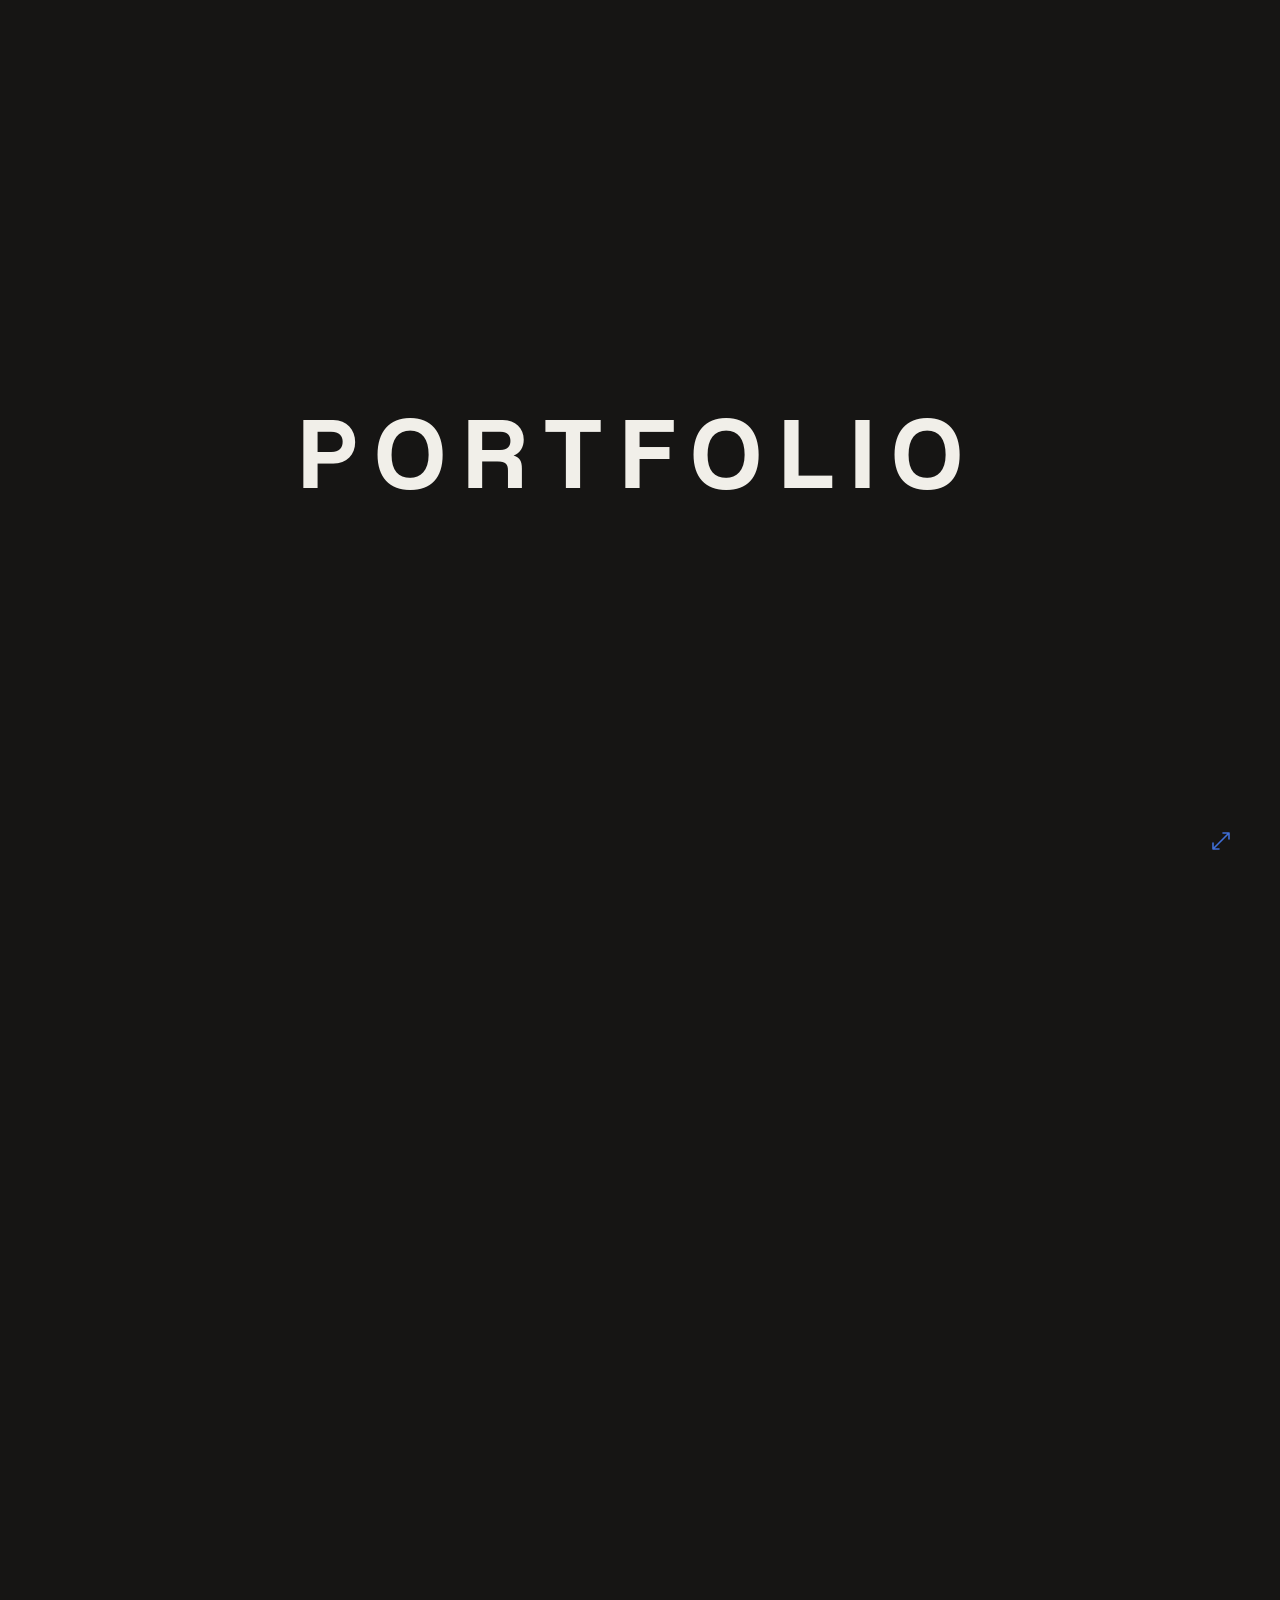
==== video/index.html @ 189ef64c "atualizações" ====
<!DOCTYPE html>
<html lang="en">
<head>
    <meta charset="UTF-8">
    <meta name="viewport" content="width=device-width, initial-scale=1.0">
    <title>Joana Marques</title>
    <meta name="robots" content="noindex, nofollow">
    <meta name="description" content="Portfolio of Joana Marques, featuring digital design, interactive experiences, visual identity and communication projects.">
    <meta property="og:title" content="Joana Marques">
    <meta property="og:description" content="Portfolio of Joana Marques, featuring digital design, interactive experiences, visual identity and communication projects.">
    <meta property="og:type" content="website">
    <meta property="og:url" content="https://joanamarquess.github.io/Portfolio/video/">
    <meta property="og:image" content="https://joanamarquess.github.io/Portfolio/icon/favicon-white.png?v=8">
    <meta property="og:image:type" content="image/png">
    <meta property="og:image:width" content="483">
    <meta property="og:image:height" content="483">
    <meta name="twitter:card" content="summary">
    <meta name="twitter:title" content="Joana Marques">
    <meta name="twitter:description" content="Portfolio of Joana Marques, featuring digital design, interactive experiences, visual identity and communication projects.">
    <meta name="twitter:image" content="https://joanamarquess.github.io/Portfolio/icon/favicon-white.png?v=8">
    <link rel="icon" type="image/png" href="../icon/favicon-white.png?v=8">
    <link rel="shortcut icon" type="image/png" href="../icon/favicon-white.png?v=8">
    <link rel="apple-touch-icon" href="../icon/safari-icon-white.png?v=8">
    <link rel="preconnect" href="https://fonts.googleapis.com">
    <link rel="preconnect" href="https://fonts.gstatic.com" crossorigin>
    <link href="https://fonts.googleapis.com/css2?family=Work+Sans:wght@300;400;500&family=Montserrat:wght@400;500;600&family=Poppins:wght@400;500;600;700&display=swap" rel="stylesheet">
    <link rel="preload" as="image" href="../p3/mac.png">
    <link rel="preload" as="image" href="../p3/p3.png">
    <link rel="stylesheet" href="../index.css?v=61">
</head>
<body>
    <header class="site-header">
        <div class="site-bar">
            <span class="site-brand">Portfolio</span>
            <div class="site-actions">
                <nav class="site-nav" aria-label="Primary" data-i18n-attr="aria-label:nav.aria">
                    <a href="#work" data-i18n="nav.work">Work</a>
                    <a href="#about" data-i18n="nav.about">About me</a>
                    <a href="#contact" data-i18n="nav.contact">Contact</a>
                </nav>
            </div>
            <div class="lang-switch" role="group" aria-label="Language" data-i18n-attr="aria-label:lang.label">
                <button class="lang-switch__button is-active" type="button" data-lang="en" aria-pressed="true">EN</button>
                <span class="lang-switch__divider" aria-hidden="true">|</span>
                <button class="lang-switch__button" type="button" data-lang="pt" aria-pressed="false">PT</button>
            </div>
        </div>
    </header>
    <div class="intro-overlay" aria-hidden="true">
        <div class="intro-overlay__stage">
            <span class="intro-counter" aria-hidden="true">
                <span class="intro-counter__value">0</span>
                <span class="intro-counter__suffix">%</span>
            </span>
            <span class="intro-word" aria-hidden="true">Portfolio</span>
            <span class="intro-line intro-line--left" aria-hidden="true"></span>
            <span class="intro-line intro-line--right" aria-hidden="true"></span>
            <span class="intro-line intro-line--merge" aria-hidden="true"></span>
        </div>
    </div>
    <main class="page">
        <section class="hero">
            <h1 class="hero__name" aria-label="Joana Marques">
                <span class="hero__name-line hero__name-line--chunky">Joana</span>
                <span class="hero__name-line hero__name-line--montana">Marques</span>
            </h1>
        </section>

        <section class="panel panel--border" id="work">
            <div class="panel__content">
                <div class="work-layout">
                    <div class="work-header">
                        <div class="work-body">
                            <span class="work-divider" aria-hidden="true"></span>
                            <h2 class="work-title"><span class="work-text" data-i18n="work.title">Work</span></h2>
                            <p class="work-intro" data-i18n="work.intro">Projects developed across different areas of design, from digital experiences and interactive interfaces to visual identity and communication. Each work represents an exploration between concept, aesthetics and experience.</p>
                        </div>
                    </div>
                    <div class="work-items">
                        <figure class="work-item" data-project="visual-identity">
                            <div class="work-item__layout">
                                <div class="work-item__header">
                                    <div class="work-item__intro">
                                        <h3 class="work-item__title">Modular <span class="work-item__title-line">identity</span></h3>
                                        <p class="work-item__meta" data-i18n="work.meta.visualidentity">Visual identity · 2024</p>
                                    </div>
                                    <button class="work-item__toggle" type="button" aria-expanded="false" aria-controls="work-visual-identity" aria-label="Toggle project details" data-i18n-attr="aria-label:work.toggle">
                                        <svg viewBox="0 0 48 48" aria-hidden="true">
                                            <path d="M12 36L36 12M36 12H14M36 12V34" />
                                        </svg>
                                    </button>
                                </div>
                            </div>
                            <div class="work-item__expanded" id="work-visual-identity" aria-hidden="true">
                                <div class="work-item__full">
                                    <p class="work-item__tools">Illustrator</p>
                                    <p class="work-item__description" data-i18n="work.desc.visualidentity">This project develops a personal visual identity based on a modular system. Through the repetition and reorganization of graphic units, the identity is built as a flexible and adaptable structure. The system allows consistent variations while maintaining formal and conceptual coherence.</p>
                                    <div class="work-item__section">
                                        <img class="work-item__media work-item__media--single" src="../visual identity/visual_identity.png" alt="Visual identity final image" loading="lazy" data-i18n-attr="alt:alt.visualidentity">
                                    </div>
                                </div>
                            </div>
                        </figure>
                        <figure class="work-item" data-project="video-project-1">
                            <div class="work-item__layout">
                                <div class="work-item__header">
                                    <div class="work-item__intro">
                                        <h3 class="work-item__title">Music Video</h3>
                                        <p class="work-item__meta" data-i18n="work.meta.video1">Video editing · 2025</p>
                                    </div>
                                    <button class="work-item__toggle" type="button" aria-expanded="false" aria-controls="work-video-project-1" aria-label="Toggle project details" data-i18n-attr="aria-label:work.toggle">
                                        <svg viewBox="0 0 48 48" aria-hidden="true">
                                            <path d="M12 36L36 12M36 12H14M36 12V34" />
                                        </svg>
                                    </button>
                                </div>
                            </div>
                            <div class="work-item__expanded" id="work-video-project-1" aria-hidden="true">
                                <div class="work-item__full">
                                    <p class="work-item__tools" data-i18n="work.tools.video1">Video editing</p>
                                    <p class="work-item__description" data-i18n="work.desc.video1">Videoclip created from a list of given songs. The objective was to develop a visual rhythm and narrative interpretation through editing, building a music video from the selected audio material.</p>
                                    <div class="work-item__full-grid work-item__full-grid--spaced-top">
                                        <video class="work-item__media work-item__media--single work-item__media--featured-video" controls preload="metadata" playsinline data-pause-when-hidden aria-label="Music Video" data-i18n-attr="aria-label:alt.video1.video">
                                            <source src="../video-projects/video-project-1/Ex3_PA.mp4" type="video/mp4">
                                            Your browser does not support the video tag.
                                        </video>
                                    </div>
                                </div>
                            </div>
                        </figure>
                        <figure class="work-item" data-project="video-project-2">
                            <div class="work-item__layout">
                                <div class="work-item__header">
                                    <div class="work-item__intro">
                                        <h3 class="work-item__title">animated poem</h3>
                                        <p class="work-item__meta" data-i18n="work.meta.video2">Animation · 2025</p>
                                    </div>
                                    <button class="work-item__toggle" type="button" aria-expanded="false" aria-controls="work-video-project-2" aria-label="Toggle project details" data-i18n-attr="aria-label:work.toggle">
                                        <svg viewBox="0 0 48 48" aria-hidden="true">
                                            <path d="M12 36L36 12M36 12H14M36 12V34" />
                                        </svg>
                                    </button>
                                </div>
                            </div>
                            <div class="work-item__expanded" id="work-video-project-2" aria-hidden="true">
                                <div class="work-item__full">
                                    <p class="work-item__tools" data-i18n="work.tools.video2">After Effects · Animation · Video editing</p>
                                    <p class="work-item__description" data-i18n="work.desc.video2">Animation created from a poem chosen from a given list. The project allowed full creative freedom, exploring the relationship between text, image, rhythm and movement through a black-and-white visual language.</p>
                                    <div class="work-item__section">
                                        <video class="work-item__media work-item__media--single work-item__media--featured-video" controls preload="metadata" playsinline data-pause-when-hidden aria-label="animated poem video" data-i18n-attr="aria-label:alt.video2.video">
                                            <source src="../video-projects/video-project-2/Meta3_JoanaMarques.mp4" type="video/mp4">
                                            Your browser does not support the video tag.
                                        </video>
                                    </div>
                                    <div class="work-item__brand-stack">
                                        <section class="work-item__section" aria-labelledby="animated-poem-palette">
                                            <h4 class="work-item__subhead" id="animated-poem-palette" data-i18n="work.tmd.palette">Color palette</h4>
                                            <div class="work-item__palette-grid work-item__palette-grid--compact" aria-label="animated poem color palette" data-i18n-attr="aria-label:alt.video2.palette">
                                                <span class="work-item__palette-square work-item__palette-square--p3-white" title="#FFFFFF" aria-hidden="true"></span>
                                                <span class="work-item__palette-square work-item__palette-square--p3-black" title="#000000" aria-hidden="true"></span>
                                            </div>
                                        </section>
                                        <section class="work-item__section" aria-labelledby="animated-poem-typography">
                                            <h4 class="work-item__subhead" id="animated-poem-typography" data-i18n="work.tmd.type">Typography</h4>
                                            <div class="work-item__type-specimen work-item__type-specimen--animated-poem">
                                                <span class="work-item__type-alphabet">ABCDEFGHIJKLMNOPQRSTUVWXYZ</span>
                                                <span class="work-item__type-alphabet work-item__type-alphabet--lower">abcdefghijklmnopqrstuvwxyz</span>
                                            </div>
                                        </section>
                                    </div>
                                </div>
                            </div>
                        </figure>
                        <figure class="work-item" data-project="rolling-loud">
                            <div class="work-item__layout">
                                <div class="work-item__header">
                                    <div class="work-item__intro">
                                        <h3 class="work-item__title">rolling loud</h3>
                                        <p class="work-item__meta" data-i18n="work.meta.rollingloud">Visual identity · 2025</p>
                                    </div>
                                    <button class="work-item__toggle" type="button" aria-expanded="false" aria-controls="work-rolling-loud" aria-label="Toggle project details" data-i18n-attr="aria-label:work.toggle">
                                        <svg viewBox="0 0 48 48" aria-hidden="true">
                                            <path d="M12 36L36 12M36 12H14M36 12V34" />
                                        </svg>
                                    </button>
                                </div>
                            </div>
                            <div class="work-item__expanded" id="work-rolling-loud" aria-hidden="true">
                                <div class="work-item__full">
                                    <p class="work-item__tools">Visual identity</p>
                                    <p class="work-item__description" data-i18n="work.desc.rollingloud">This project reimagines the visual identity of Rolling Loud, starting from an existing event and developing a new graphic direction for it. The work explores how an established music event can gain a renewed visual language while keeping its energy, scale and cultural presence.</p>
                                    <div class="work-item__section">
                                        <img class="work-item__media work-item__media--single work-item__media--poster" src="../RL-02.png" alt="Rolling Loud visual identity poster" loading="lazy" data-i18n-attr="alt:alt.rollingloud.poster">
                                    </div>
                                </div>
                            </div>
                        </figure>
                        <figure class="work-item" data-project="p3">
                            <div class="work-item__layout">
                                <div class="work-item__header">
                                    <div class="work-item__intro">
                                        <h3 class="work-item__title">Lamb to <span class="work-item__title-line">the Slaughter</span></h3>
                                        <p class="work-item__meta" data-i18n="work.meta.p3">Digital storytelling · 2025</p>
                                    </div>
                                    <button class="work-item__toggle" type="button" aria-expanded="false" aria-controls="work-p3" aria-label="Toggle project details" data-i18n-attr="aria-label:work.toggle">
                                        <svg viewBox="0 0 48 48" aria-hidden="true">
                                            <path d="M12 36L36 12M36 12H14M36 12V34" />
                                        </svg>
                                    </button>
                                </div>
                            </div>
                            <div class="work-item__expanded" id="work-p3" aria-hidden="true">
                                <div class="work-item__full">
                                    <p class="work-item__tools">HTML · CSS · JS · Procreate</p>
                                    <p class="work-item__description" data-i18n="work.desc.p3">Lamb to the Slaughter is an interactive web experience based on the short story by Roald Dahl. The project reinterprets the narrative through scroll-based interaction, visual storytelling and animated moments that guide the user through key scenes of the story. Using a minimal black-and-white visual language, the experience creates contrast between the ordinary domestic setting and the violence hidden within the plot. The interaction invites the user to progress through the story gradually, turning reading into a more immersive and cinematic experience.</p>
                                    <p class="work-item__collaboration" data-i18n="work.collab.p3">Collaboration with: Gonçalo Carvalho & Maria Inês Rualde</p>
                                    <div class="work-item__brand-stack">
                                        <section class="work-item__section" aria-labelledby="lamb-palette">
                                            <h4 class="work-item__subhead" id="lamb-palette" data-i18n="work.tmd.palette">Color palette</h4>
                                            <div class="work-item__palette-grid" aria-label="Lamb to the Slaughter color palette" data-i18n-attr="aria-label:alt.p3.palette">
                                                <span class="work-item__palette-square work-item__palette-square--p3-red" title="#C5162E" aria-hidden="true"></span>
                                                <span class="work-item__palette-square work-item__palette-square--p3-white" title="#FFFFFF" aria-hidden="true"></span>
                                                <span class="work-item__palette-square work-item__palette-square--p3-black" title="#000000" aria-hidden="true"></span>
                                            </div>
                                        </section>
                                        <section class="work-item__section" aria-labelledby="lamb-typography">
                                            <h4 class="work-item__subhead" id="lamb-typography" data-i18n="work.tmd.type">Typography</h4>
                                            <div class="work-item__type-specimen work-item__type-specimen--p3">
                                                <span class="work-item__type-alphabet work-item__type-alphabet--p3-title">ABCDEFGHIJKLMNOPQRSTUVWXYZ</span>
                                                <span class="work-item__type-alphabet work-item__type-alphabet--p3-body">abcdefghijklmnopqrstuvwxyz</span>
                                            </div>
                                        </section>
                                    </div>
                                    <div class="work-item__section work-item__mac-showcase">
                                        <h4 class="work-item__subhead work-item__mac-title" data-i18n="work.project.sample">project sample</h4>
                                        <div class="work-item__mac-preview" aria-label="Lamb to the Slaughter interactive website preview" data-i18n-attr="aria-label:alt.p3.preview">
                                            <div class="work-item__mac-screen" tabindex="0" aria-label="Scrollable project screen" data-i18n-attr="aria-label:alt.p3.scroll">
                                                <img class="work-item__mac-content" src="../p3/p3.png" alt="Lamb to the Slaughter website screen" loading="eager" decoding="async" fetchpriority="high" data-i18n-attr="alt:alt.p3.screen">
                                            </div>
                                            <img class="work-item__mac-frame" src="../p3/mac.png" alt="Mac mockup" loading="eager" decoding="async" fetchpriority="high" data-i18n-attr="alt:alt.p3.mac">
                                        </div>
                                        <a class="work-item__project-link" href="../p3/ObjetoMultimedia/index.html" target="_blank" rel="noopener" data-i18n="work.project.open">open full project</a>
                                    </div>
                                </div>
                            </div>
                        </figure>
                        <figure class="work-item" data-project="blender">
                            <div class="work-item__layout">
                                <div class="work-item__header">
                                    <div class="work-item__intro">
                                        <h3 class="work-item__title">the office</h3>
                                        <p class="work-item__meta" data-i18n="work.meta.blender">3D animation · 2025</p>
                                    </div>
                                    <button class="work-item__toggle" type="button" aria-expanded="false" aria-controls="work-blender" aria-label="Toggle project details" data-i18n-attr="aria-label:work.toggle">
                                        <svg viewBox="0 0 48 48" aria-hidden="true">
                                            <path d="M12 36L36 12M36 12H14M36 12V34" />
                                        </svg>
                                    </button>
                                </div>
                            </div>
                            <div class="work-item__expanded" id="work-blender" aria-hidden="true">
                                <div class="work-item__full">
                                    <p class="work-item__tools">Blender</p>
                                    <p class="work-item__description" data-i18n="work.desc.blender">This 3D animation builds a visual narrative through the transformation of an everyday space. Developed around a pre-existing animation, which was reinterpreted and adapted by replacing the original element with a basketball, the project explores how common objects can gain movement and autonomy, altering the perception of the environment. Through physics simulation, the piece investigates instability, rhythm and the unexpected behavior of familiar objects.</p>
                                    <div class="work-item__full-grid">
                                        <video class="work-item__media" autoplay loop muted preload="metadata" playsinline data-scroll-video aria-label="the office video" data-i18n-attr="aria-label:alt.blender.video">
                                            <source src="../blender/Projeto2_CG.mp4" type="video/mp4">
                                            Your browser does not support the video tag.
                                        </video>
                                    </div>
                                </div>
                            </div>
                        </figure>
                        <figure class="work-item" data-project="safepoint">
                            <div class="work-item__layout">
                                <div class="work-item__header">
                                    <div class="work-item__intro">
                                        <h3 class="work-item__title">safepoint</h3>
                                        <p class="work-item__meta" data-i18n="work.meta.safepoint">mobile app design · 2026</p>
                                    </div>
                                    <button class="work-item__toggle" type="button" aria-expanded="false" aria-controls="work-safepoint" aria-label="Toggle project details" data-i18n-attr="aria-label:work.toggle">
                                        <svg viewBox="0 0 48 48" aria-hidden="true">
                                            <path d="M12 36L36 12M36 12H14M36 12V34" />
                                        </svg>
                                    </button>
                                </div>
                            </div>
                            <div class="work-item__expanded" id="work-safepoint" aria-hidden="true">
                                <div class="work-item__full">
                                    <p class="work-item__tools">Figma</p>
                                    <p class="work-item__description" data-i18n="work.desc.safepoint">SafePoint is a mobile app prototype designed in Figma for emergency contexts in situations of war. The interface brings together missing person reports, safe and danger zones, shelter information and route guidance, using a direct visual system built for fast decisions under pressure.</p>
                                    <div class="safepoint-showcase" aria-label="SafePoint app screens" data-i18n-attr="aria-label:alt.safepoint.screens">
                                        <article class="safepoint-card safepoint-card--hero">
                                            <div class="safepoint-card__copy">
                                                <p class="safepoint-card__eyebrow" data-i18n="safepoint.card.hero.eyebrow">Figma prototype</p>
                                                <h4 data-i18n="safepoint.card.hero.title">Emergency support app</h4>
                                                <p data-i18n="safepoint.card.hero.text">Core flows for reporting missing people, checking nearby resources and moving through safer routes.</p>
                                            </div>
                                            <div class="safepoint-card__phones safepoint-card__phones--hero">
                                                <img class="safepoint-card__mockup" src="../safepoint/i.png?v=2" alt="SafePoint app mockup" loading="eager" fetchpriority="high" data-i18n-attr="alt:alt.safepoint.mockup">
                                            </div>
                                        </article>
                                        <article class="safepoint-card safepoint-card--wide">
                                            <div class="safepoint-card__copy">
                                                <p class="safepoint-card__eyebrow" data-i18n="safepoint.card.figma.eyebrow">Prototype map</p>
                                                <h4 data-i18n="safepoint.card.figma.title">Designed and connected in Figma</h4>
                                                <p data-i18n="safepoint.card.figma.text">The project explores navigation between emergency flows, with map states, forms and alert pages linked as an interactive prototype.</p>
                                            </div>
                                            <img class="safepoint-card__figma" src="../safepoint/figma-prototype.png?v=2" alt="SafePoint Figma prototype overview" loading="lazy" data-i18n-attr="alt:alt.safepoint.figma">
                                        </article>
                                        <article class="safepoint-card safepoint-card--map">
                                            <div class="safepoint-map-detail">
                                                <div class="safepoint-card__copy">
                                                    <p class="safepoint-card__eyebrow" data-i18n="safepoint.card.map.eyebrow">Interactive map</p>
                                                    <h4 data-i18n="safepoint.card.map.title">Search safe resources</h4>
                                                    <p data-i18n="safepoint.card.map.text">A draggable map lets users explore shelter points, hospitals and risk zones, making nearby support easier to identify under pressure.</p>
                                                </div>
                                                <video class="safepoint-card__map-video" loop muted playsinline preload="none" data-scroll-video aria-label="SafePoint draggable map interaction" data-i18n-attr="aria-label:alt.safepoint.mapvideo">
                                                    <source src="../safepoint/mapa.mp4" type="video/mp4">
                                                    Your browser does not support the video tag.
                                                </video>
                                            </div>
                                        </article>
                                        <article class="safepoint-card">
                                            <div class="safepoint-card__copy">
                                                <p class="safepoint-card__eyebrow" data-i18n="safepoint.card.account.eyebrow">Account flow</p>
                                                <h4 data-i18n="safepoint.card.account.title">Create account</h4>
                                                <p data-i18n="safepoint.card.account.text">Simple onboarding keeps the entry point clear before the user reaches the safety tools.</p>
                                            </div>
                                            <div class="safepoint-card__phones">
                                                <img src="../safepoint/account.png?v=2" alt="SafePoint create account screen" loading="lazy" data-i18n-attr="alt:alt.safepoint.account">
                                            </div>
                                        </article>
                                        <article class="safepoint-card">
                                            <div class="safepoint-card__copy">
                                                <p class="safepoint-card__eyebrow" data-i18n="safepoint.card.report.eyebrow">Report flow</p>
                                                <h4 data-i18n="safepoint.card.report.title">Missing person report</h4>
                                                <p data-i18n="safepoint.card.report.text">Structured fields collect essential information quickly, while keeping the action visible.</p>
                                            </div>
                                            <div class="safepoint-card__phones">
                                                <img src="../safepoint/report.png?v=2" alt="SafePoint report missing person screen" loading="lazy" data-i18n-attr="alt:alt.safepoint.report">
                                            </div>
                                        </article>
                                        <article class="safepoint-card">
                                            <div class="safepoint-card__copy">
                                                <p class="safepoint-card__eyebrow" data-i18n="safepoint.card.tips.eyebrow">Emergency content</p>
                                                <h4 data-i18n="safepoint.card.tips.title">Practical guidance</h4>
                                                <p data-i18n="safepoint.card.tips.text">Tip lists make urgent information scannable, with large touch targets and high contrast.</p>
                                            </div>
                                            <div class="safepoint-card__phones">
                                                <img src="../safepoint/tips.png?v=2" alt="SafePoint emergency tips screen" loading="lazy" data-i18n-attr="alt:alt.safepoint.tips">
                                            </div>
                                        </article>
                                        <article class="safepoint-card">
                                            <div class="safepoint-card__copy">
                                                <p class="safepoint-card__eyebrow" data-i18n="safepoint.card.shelter.eyebrow">Resource detail</p>
                                                <h4 data-i18n="safepoint.card.shelter.title">Shelter information</h4>
                                                <p data-i18n="safepoint.card.shelter.text">Location, needs and directions are grouped with a map preview for immediate orientation.</p>
                                            </div>
                                            <div class="safepoint-card__phones">
                                                <img src="../safepoint/shelter.png?v=2" alt="SafePoint shelter information screen" loading="lazy" data-i18n-attr="alt:alt.safepoint.shelter">
                                            </div>
                                        </article>
                                    </div>
                                    <a class="work-item__project-link" href="https://www.figma.com/design/nQC7psbTmBVMzCeNgBQ37I/DMI?node-id=0-1&amp;p=f&amp;t=B4etxeBVkq7vsQUS-0" target="_blank" rel="noopener" data-i18n="work.project.open">open full project</a>
                                    <div class="work-item__brand-stack">
                                        <section class="work-item__section" aria-labelledby="safepoint-app-palette">
                                            <h4 class="work-item__subhead" id="safepoint-app-palette" data-i18n="safepoint.palette.app">App colors</h4>
                                            <div class="work-item__palette-grid work-item__palette-grid--safe-app" aria-label="safepoint app color palette" data-i18n-attr="aria-label:alt.safepoint.palette.app">
                                                <span class="work-item__palette-square work-item__palette-square--safe-cream" title="#F7F0DE" aria-hidden="true"></span>
                                                <span class="work-item__palette-square work-item__palette-square--safe-olive" title="#6B7229" aria-hidden="true"></span>
                                            </div>
                                        </section>
                                        <section class="work-item__section" aria-labelledby="safepoint-map-palette">
                                            <h4 class="work-item__subhead" id="safepoint-map-palette" data-i18n="safepoint.palette.map">Icon and map colors</h4>
                                            <div class="work-item__palette-grid work-item__palette-grid--safe-map" aria-label="safepoint icon and map color palette" data-i18n-attr="aria-label:alt.safepoint.palette.map">
                                                <span class="work-item__palette-square work-item__palette-square--safe-blue" title="#234CEA" aria-hidden="true"></span>
                                                <span class="work-item__palette-square work-item__palette-square--safe-icon-pink" title="#FA128A" aria-hidden="true"></span>
                                                <span class="work-item__palette-square work-item__palette-square--safe-yellow" title="#FFF133" aria-hidden="true"></span>
                                            </div>
                                        </section>
                                        <section class="work-item__section" aria-labelledby="safepoint-typography">
                                            <h4 class="work-item__subhead" id="safepoint-typography" data-i18n="work.tmd.type">Typography</h4>
                                            <div class="work-item__type-specimen work-item__type-specimen--safepoint">
                                                <span class="work-item__type-alphabet work-item__type-alphabet--safe-title">ABCDEFGHIJKLMNOPQRSTUVWXYZ</span>
                                                <span class="work-item__type-alphabet work-item__type-alphabet--safe-body">abcdefghijklmnopqrstuvwxyz</span>
                                            </div>
                                        </section>
                                    </div>
                                </div>
                            </div>
                        </figure>
                        <figure class="work-item" data-project="beyond-earth-video">
                            <div class="work-item__layout">
                                <div class="work-item__header">
                                    <div class="work-item__intro">
                                        <h3 class="work-item__title">Beyond Earth</h3>
                                        <p class="work-item__meta" data-i18n="work.meta.beyondearth">interactive web experience · 2026</p>
                                    </div>
                                    <button class="work-item__toggle" type="button" aria-expanded="false" aria-controls="work-beyond-earth" aria-label="Toggle project details" data-i18n-attr="aria-label:work.toggle">
                                        <svg viewBox="0 0 48 48" aria-hidden="true">
                                            <path d="M12 36L36 12M36 12H14M36 12V34" />
                                        </svg>
                                    </button>
                                </div>
                            </div>
                            <div class="work-item__expanded" id="work-beyond-earth" aria-hidden="true">
                                <div class="work-item__full">
                                    <p class="work-item__tools">HTML · CSS · JS</p>
                                    <p class="work-item__description" data-i18n="work.desc.beyondearth">As the user approaches each planet, they can explore it more closely and analyse its conditions. However, as new worlds are discovered, it becomes clear that none of them offers truly ideal or accessible conditions to replace Earth.</p>
                                    <div class="beyond-earth-videos" aria-label="Beyond Earth experience videos" data-i18n-attr="aria-label:alt.beyondearth.videos">
                                        <article class="beyond-earth-video">
                                            <video class="beyond-earth-video__media" loop muted playsinline preload="none" data-scroll-video aria-label="Beyond Earth title sequence" data-i18n-attr="aria-label:alt.beyondearth.video.title">
                                                <source src="../beyond earth/videos/titulo.mp4" type="video/mp4">
                                                Your browser does not support the video tag.
                                            </video>
                                            <p class="beyond-earth-video__caption" data-i18n="beyondearth.video.title">Introduction to the narrative of Beyond Earth: humanity searches for a new habitable planet after destroying its own home.</p>
                                        </article>
                                        <article class="beyond-earth-video">
                                            <video class="beyond-earth-video__media" loop muted playsinline preload="none" data-scroll-video aria-label="Beyond Earth gravity planet" data-i18n-attr="aria-label:alt.beyondearth.video.gravity">
                                                <source src="../beyond earth/videos/gravidade.mp4" type="video/mp4">
                                                Your browser does not support the video tag.
                                            </video>
                                            <p class="beyond-earth-video__caption" data-i18n="beyondearth.video.gravity">Low-gravity scenario where the user must react to the movement of rocks and adapt to the planet's conditions.</p>
                                        </article>
                                        <article class="beyond-earth-video">
                                            <video class="beyond-earth-video__media" loop muted playsinline preload="none" data-scroll-video aria-label="Beyond Earth ice planet" data-i18n-attr="aria-label:alt.beyondearth.video.ice">
                                                <source src="../beyond earth/videos/gelo.mp4" type="video/mp4">
                                                Your browser does not support the video tag.
                                            </video>
                                            <p class="beyond-earth-video__caption" data-i18n="beyondearth.video.ice">Extreme environment marked by intense cold, falling ice and a hostile atmosphere that demands attention and silence.</p>
                                        </article>
                                        <article class="beyond-earth-video">
                                            <video class="beyond-earth-video__media" loop muted playsinline preload="none" data-scroll-video aria-label="Beyond Earth desert planet" data-i18n-attr="aria-label:alt.beyondearth.video.desert">
                                                <source src="../beyond earth/videos/deserto.mp4" type="video/mp4">
                                                Your browser does not support the video tag.
                                            </video>
                                            <p class="beyond-earth-video__caption" data-i18n="beyondearth.video.desert">A hot and unstable planet, with sandstorms that introduce a more physical and dynamic interaction.</p>
                                        </article>
                                        <article class="beyond-earth-video">
                                            <video class="beyond-earth-video__media" loop muted playsinline preload="none" data-scroll-video aria-label="Beyond Earth planet search" data-i18n-attr="aria-label:alt.beyondearth.video.search">
                                                <source src="../beyond earth/videos/procurar.mp4" type="video/mp4">
                                                Your browser does not support the video tag.
                                            </video>
                                            <p class="beyond-earth-video__caption" data-i18n="beyondearth.video.search">Visual feedback that reinforces the uncertainty of space exploration and encourages the user to keep searching.</p>
                                        </article>
                                        <article class="beyond-earth-video">
                                            <video class="beyond-earth-video__media" loop muted playsinline preload="none" data-scroll-video aria-label="Beyond Earth fuel state" data-i18n-attr="aria-label:alt.beyondearth.video.fuel">
                                                <source src="../beyond earth/videos/combustivel.mp4" type="video/mp4">
                                                Your browser does not support the video tag.
                                            </video>
                                            <p class="beyond-earth-video__caption" data-i18n="beyondearth.video.fuel">Fuel depleted
A failure state that makes resource limitations visible and adds tension to the exploration experience.</p>
                                        </article>
                                    </div>
                                    <a class="work-item__project-link" href="../beyond earth/index.html" target="_blank" rel="noopener" data-i18n="work.project.open">open full project</a>
                                    <div class="work-item__brand-stack work-item__brand-stack--beyond-earth">
                                        <section class="work-item__section" aria-labelledby="beyond-earth-typography">
                                            <h4 class="work-item__subhead" id="beyond-earth-typography" data-i18n="work.tmd.type">Typography</h4>
                                            <div class="work-item__type-specimen work-item__type-specimen--beyond-earth">
                                                <span class="work-item__type-alphabet work-item__type-alphabet--beyond-earth-title">ABCDEFGHIJKLMNOPQRSTUVWXYZ</span>
                                                <span class="work-item__type-alphabet work-item__type-alphabet--beyond-earth-body">abcdefghijklmnopqrstuvwxyz</span>
                                            </div>
                                        </section>
                                    </div>
                                </div>
                            </div>
                        </figure>
                    </div>
                </div>
            </div>
        </section>

        <section class="panel panel--soft tools-panel" id="tools">
            <div class="panel__content tools-layout">
                <div class="tools-header">
                    <p class="tools-intro" data-i18n="tools.intro">a small dock with the tools I return to most.</p>
                </div>
                <div class="tool-dock" aria-label="Apps I use dock" data-i18n-attr="aria-label:tools.aria">
                    <div class="tool-dock__frame">
                        <ul class="tool-dock__list" role="list">
                            <li class="tool-dock__item" data-app="Illustrator">
                                <span class="tool-dock__badge">
                                    <img class="tool-dock__icon" src="../barra/Adobe_Illustrator_CC_icon.svg.png" alt="Illustrator" loading="lazy">
                                </span>
                            </li>
                            <li class="tool-dock__item" data-app="Photoshop">
                                <span class="tool-dock__badge">
                                    <img class="tool-dock__icon" src="../barra/Adobe_Photoshop_CC_2026_icon.svg.png" alt="Photoshop" loading="lazy">
                                </span>
                            </li>
                            <li class="tool-dock__item" data-app="InDesign">
                                <span class="tool-dock__badge">
                                    <img class="tool-dock__icon" src="../barra/Adobe_Indesign_CC_2026_icon.svg.png" alt="InDesign" loading="lazy">
                                </span>
                            </li>
                            <li class="tool-dock__item" data-app="PhpStorm">
                                <span class="tool-dock__badge">
                                    <img class="tool-dock__icon tool-dock__icon--phpstorm" src="../barra/intellij_phpstorm_macos_bigsur_icon_190057.png.webp" alt="PhpStorm" loading="lazy">
                                </span>
                            </li>
                            <li class="tool-dock__item" data-app="Processing">
                                <span class="tool-dock__badge">
                                    <img class="tool-dock__icon tool-dock__icon--processing" src="../barra/processing.png" alt="Processing" loading="lazy">
                                </span>
                            </li>
                            <li class="tool-dock__item" data-app="VS Code">
                                <span class="tool-dock__badge">
                                    <img class="tool-dock__icon tool-dock__icon--large" src="../barra/app-icon.png" alt="VS Code" loading="lazy">
                                </span>
                            </li>
                            <li class="tool-dock__item" data-app="Figma">
                                <span class="tool-dock__badge">
                                    <img class="tool-dock__icon tool-dock__icon--cover" src="../barra/6fe8c744-e5e1-40f1-a462-9d1793090d6e-cover.png" alt="Figma" loading="lazy">
                                </span>
                            </li>
                        </ul>
                    </div>
                </div>
            </div>
        </section>

        <section class="panel panel--soft identity-panel" id="about">
            <div class="panel__content identity-layout">
                <div class="identity-photo-frame">
                    <img class="identity-photo" src="../foto.jpg" alt="Joana Marques" loading="lazy">
                </div>
                <div class="identity-body">
                    <span class="identity-divider" aria-hidden="true"></span>
                    <h2 class="identity-title"><span class="identity-text" data-i18n="about.title">About me</span></h2>
                    <p data-i18n="about.text">I’m a designer who enjoys working between visuals, interaction and digital experiences. I’m especially interested in UX/UI and in creating things that are not only nice to look at, but also easy to understand and use.<br>I’ve explored different kinds of projects, from editorial design to websites and interactive work, and I like bringing that mix into what I do. I’m curious, hands-on and still learning, but I care a lot about making thoughtful design decisions and improving with every project.<br>At the moment, I’m looking for opportunities where I can grow, collaborate with other people and gain more experience in real design and digital product environments.</p>
                    <div class="identity-cv">
                        <a class="identity-cv__link" href="../Joana Marques.pdf" target="_blank" rel="noopener" data-i18n="about.cv.open">Open CV</a>
                    </div>
                </div>
            </div>
        </section>

        <section class="panel panel--accent" id="contact">
            <div class="panel__content contact-layout">
                <h2 class="contact-heading" data-i18n="contact.title">Contact me</h2>
                <div class="contact-gallery">
                    <article class="contact-card">
                        <div class="contact-card__meta">
                            <h3 class="contact-card__title">email</h3>
                            <a class="contact-card__handle" href="mailto:joanarmarques04@gmail.com">joanarmarques04@gmail.com</a>
                        </div>
                    </article>
                    <article class="contact-card">
                        <div class="contact-card__meta">
                            <h3 class="contact-card__title">linkedIn</h3>
                            <a class="contact-card__handle" href="https://www.linkedin.com/in/joanarmarquess">@joanarmarquess</a>
                        </div>
                    </article>
                    <article class="contact-card">
                        <div class="contact-card__meta">
                            <h3 class="contact-card__title">gitHub</h3>
                            <a class="contact-card__handle" href="https://github.com/joanaMarquess">@joanaMarquess</a>
                        </div>
                    </article>
                </div>
            </div>
        </section>
    </main>
    <div class="intro-arrow" aria-hidden="true">
        <svg viewBox="0 0 24 24" aria-hidden="true">
            <path d="M12 4V20M12 20L6 14M12 20L18 14" />
        </svg>
    </div>
    <div class="cursor-square" aria-hidden="true"></div>
    <div class="cursor-dot" aria-hidden="true"></div>
    <button class="fullscreen-toggle" type="button" aria-label="Toggle fullscreen" data-i18n-attr="aria-label:ui.fullscreen">
        <svg viewBox="0 0 24 24" aria-hidden="true">
            <path class="fullscreen-toggle__icon fullscreen-toggle__icon--enter" d="M9 15L20 4M20 4H14M20 4V10M15 9L4 20M4 20H10M4 20V14" />
            <path class="fullscreen-toggle__icon fullscreen-toggle__icon--exit" d="M20 4L13 11M13 11H19M13 11V5M4 20L11 13M11 13H5M11 13V19" />
        </svg>
    </button>
    <script src="../index.js?v=17" defer></script>
</body>
</html>
---- index.css ----
@font-face {
  font-family: "Coolvetica";
  src: url("fontes/Coolvetica Rg.otf") format("opentype");
  font-weight: 400;
  font-style: normal;
  font-display: swap;
}

@font-face {
  font-family: "Sora";
  src: url("fontes/Sora-VariableFont_wght - cópia.ttf") format("truetype");
  font-weight: 100 800;
  font-style: normal;
  font-display: swap;
}

@font-face {
  font-family: "Another Typewriter";
  src: url("fontes/atwriter.ttf") format("truetype");
  font-weight: 400;
  font-style: normal;
  font-display: swap;
}

*,
*::before,
*::after {
  box-sizing: border-box;
}

:root {
  --cream: #f1efe9;
  --cream-deep: #e5e2da;
  --page-bg: #161514;
  --ink: #f1efe9;
  --ink-soft: rgba(241, 239, 233, 0.74);
  --accent: #f28a2e;
  --panel: #f4f1ea;
  --blue: #3f6ed6;
  --grid-line: rgba(63, 110, 214, 0.35);
  --header-bg: rgba(9, 12, 18, 0.92);
  --header-border: rgba(63, 110, 214, 0.25);
  --grid-size: 72px;
  --line-offset: clamp(14px, 3vw, 48px);
  --grid-opacity: 1;
  --grid-scale: 1;
  --noise-opacity: 0.2;
  --intro-overlay-opacity: 0;
  --intro-overlay-bg: 0;
  --header-reveal: 1;
  --header-translate: 0px;
  --cursor-rgb: 242, 138, 46;
  --cursor-square-rotation: 0deg;
  --cursor-square-x: 50vw;
  --cursor-square-y: 50vh;
  --cursor-dot-x: 50vw;
  --cursor-dot-y: 50vh;
}

html {
  scroll-behavior: smooth;
}

body {
  margin: 0;
  min-height: 100%;
  font-family: "Work Sans", "Helvetica Neue", Arial, sans-serif;
  color: var(--ink);
  background-color: var(--page-bg, var(--cream));
  position: relative;
  overflow-x: hidden;
  cursor: default;
  transition: background-color 1.2s ease, color 1.2s ease;
}

a,
button {
  cursor: pointer;
}

body.story-active {
  overflow: hidden;
  touch-action: none;
  overscroll-behavior: none;
}

body::after {
  content: "";
  position: fixed;
  inset: 0;
  background-image:
    linear-gradient(to right, var(--grid-line) 1px, transparent 1px),
    linear-gradient(to bottom, var(--grid-line) 1px, transparent 1px);
  background-size: var(--grid-size) var(--grid-size);
  background-position:
    var(--grid-shift-x, 0px) var(--grid-shift-y, 0px),
    var(--grid-shift-x, 0px) var(--grid-shift-y, 0px);
  pointer-events: none;
  z-index: 0;
  transition: background-size 0.7s ease, opacity 0.45s ease;
  opacity: var(--grid-opacity, 1);
  transform: scale(var(--grid-scale, 1));
  transform-origin: center;
  will-change: background-position, transform, opacity;
}

body.grid-pulse::after {
  animation: gridPulse 0.9s ease-out;
}

body.grid-accent::after {
  --grid-line: rgba(242, 138, 46, 0.55);
}

body.grid-zoomed::after {
  --grid-size: 110px;
}

body.work-focus {
  --cursor-rgb: 63, 110, 214;
  --cursor-square-rotation: 90deg;
  --grid-opacity: 0.55;
  overscroll-behavior-y: none;
}

body::before {
  content: "";
  position: fixed;
  inset: 0;
  background-image: url("[data-uri]");
  opacity: var(--noise-opacity, 0.2);
  mix-blend-mode: multiply;
  pointer-events: none;
  z-index: 1;
  will-change: opacity;
}

.page {
  transition: opacity 0.7s ease, transform 0.7s ease;
}

body.intro-active .page {
  opacity: 0;
  transform: translateY(18px);
  pointer-events: none;
}

body.intro-loading .page {
  opacity: 0;
  transform: translateY(18px);
  pointer-events: none;
}

body.intro-complete .page {
  opacity: 1;
  transform: none;
  pointer-events: auto;
}

.intro-arrow {
  position: fixed;
  left: 50%;
  bottom: clamp(20px, 4vw, 36px);
  width: 42px;
  height: 42px;
  display: grid;
  place-items: center;
  color: var(--accent);
  opacity: 0;
  transform: translate(-50%, 12px);
  transition: opacity 0.5s ease, transform 0.5s ease;
  pointer-events: none;
  z-index: 5;
}

.intro-arrow svg {
  width: 28px;
  height: 28px;
  fill: none;
  stroke: currentColor;
  stroke-width: 1.6;
  stroke-linecap: round;
  stroke-linejoin: round;
}

body.intro-active .intro-arrow {
  opacity: 1;
  transform: translate(-50%, 0);
  animation: introArrowFloat 1.6s ease-in-out infinite;
}

body.intro-complete .intro-arrow {
  opacity: 0;
  transform: translate(-50%, 12px);
}

.intro-overlay {
  position: fixed;
  inset: 0;
  display: grid;
  place-items: center;
  z-index: 4;
  opacity: var(--intro-overlay-opacity, 0);
  pointer-events: none;
}

.intro-overlay::before {
  content: "";
  position: absolute;
  inset: 0;
  background: var(--page-bg);
  opacity: var(--intro-overlay-bg, 0);
}

body.intro-loading .intro-overlay {
  opacity: 1;
}

body.intro-loading .intro-overlay::before {
  opacity: 1;
}

.intro-overlay__stage {
  position: relative;
  display: grid;
  place-items: center;
  min-height: clamp(120px, 30vh, 220px);
  --intro-word-half: 0px;
  --intro-progress: 0;
  z-index: 1;
  transform: translateX(0.1em);
}

.intro-counter {
  position: absolute;
  inset: 50% auto auto 50%;
  display: inline-flex;
  align-items: baseline;
  gap: 4px;
  font-family: "Work Sans", "Helvetica Neue", Arial, sans-serif;
  font-size: clamp(18px, 2.4vw, 30px);
  font-weight: 500;
  letter-spacing: 0.22em;
  line-height: 1;
  color: var(--ink);
  opacity: 0;
  transform: translate(-50%, calc(-50% + 8px));
  transition: opacity 0.25s ease, transform 0.25s ease;
  z-index: 4;
}

.intro-counter__value {
  min-width: 2.8ch;
  text-align: right;
}

.intro-counter__suffix {
  font-size: 1em;
  letter-spacing: 0.08em;
  transform: none;
}

body.intro-loading .intro-counter {
  opacity: 1;
  transform: translate(-50%, -50%);
}

body.intro-loading.intro-loading-word-visible .intro-counter {
  opacity: 0;
  transform: translate(-50%, calc(-50% - 10px));
}

body.intro-loading .intro-word,
body.intro-loading .intro-line {
  opacity: 0 !important;
  visibility: hidden !important;
}

body.intro-loading.intro-loading-word-visible .intro-word {
  opacity: 1 !important;
  visibility: visible !important;
}

.intro-word {
  display: inline-block;
  font-family: "Coolvetica", "Helvetica Neue", Arial, sans-serif;
  font-size: clamp(42px, 8vw, 120px);
  letter-spacing: 0.2em;
  text-transform: uppercase;
  color: var(--ink);
  z-index: 1;
  opacity: 1;
  transition: opacity 0.42s ease;
  clip-path: inset(
    0
    calc(var(--intro-progress, 0) * 50%)
    0
    calc(var(--intro-progress, 0) * 50%)
  );
}

.intro-line {
  position: absolute;
  top: 50%;
  left: 50%;
  width: var(--intro-line-width, 2px);
  height: var(--intro-line-height, clamp(80px, 18vh, 200px));
  background: var(--ink);
  box-shadow: none;
  opacity: 0;
  visibility: hidden;
  z-index: 2;
  transition: opacity 0.2s ease;
  transform: translate(-50%, -50%)
    translateX(
      calc(
        (var(--intro-line-offset, 0px) * (1 - var(--intro-progress, 0))) +
          var(--intro-line-edge-shift, 0px)
      )
    );
}

.intro-line--merge {
  width: var(--intro-merge-width, 2px);
  height: var(--intro-merge-height, var(--intro-line-height, clamp(80px, 18vh, 200px)));
  background: rgba(241, 239, 233, var(--intro-merge-fill-alpha, 1));
  box-shadow: 0 0 0 var(--intro-merge-border, 0px)
    rgba(63, 110, 214, var(--intro-merge-border-alpha, 0));
  opacity: 0;
  visibility: hidden;
  z-index: 3;
  animation: introJitter 0.08s steps(2, end) infinite;
  will-change: transform;
}

body.intro-ready .intro-line {
  visibility: visible;
  opacity: var(--intro-lines-opacity, 0);
}

body.intro-ready .intro-line--merge {
  visibility: hidden;
  opacity: 0;
}

body.intro-merge .intro-line--left,
body.intro-merge .intro-line--right {
  opacity: 0;
}

body.intro-merge .intro-line--merge {
  visibility: visible;
  opacity: var(--intro-merge-opacity, 1);
}


.page {
  position: relative;
  z-index: 2;
  display: flex;
  flex-direction: column;
  gap: clamp(48px, 8vw, 120px);
  padding-bottom: 0;
}

.cursor-square {
  position: fixed;
  top: 0;
  left: 0;
  width: 22px;
  height: 22px;
  transform: translate3d(
    calc(var(--cursor-square-x, 50vw) - 50%),
    calc(var(--cursor-square-y, 50vh) - 50%),
    0
  );
  pointer-events: none;
  z-index: 7;
  will-change: transform;
}

body.intro-loading .cursor-square,
body.intro-loading .cursor-dot {
  opacity: 0;
}

.cursor-square::before {
  content: "";
  position: absolute;
  inset: 0;
  border: 1px solid rgba(var(--cursor-rgb), 0.85);
  background: rgba(var(--cursor-rgb), 0.08);
  transform: rotate(var(--cursor-square-rotation));
  transform-origin: center;
  transition:
    transform 0.35s ease,
    border-color 0.25s ease,
    background-color 0.25s ease;
}

.cursor-dot {
  position: fixed;
  top: 0;
  left: 0;
  width: 6px;
  height: 6px;
  border-radius: 999px;
  background: rgba(var(--cursor-rgb), 1);
  box-shadow: 0 0 16px rgba(var(--cursor-rgb), 0.35);
  transform: translate3d(
    calc(var(--cursor-dot-x, 50vw) - 50%),
    calc(var(--cursor-dot-y, 50vh) - 50%),
    0
  );
  pointer-events: none;
  z-index: 8;
  will-change: transform;
  transition: background-color 0.25s ease, box-shadow 0.25s ease;
}

@media (hover: none) {
  .cursor-square,
  .cursor-dot {
    display: none;
  }
}

.fullscreen-toggle {
  position: fixed;
  right: clamp(16px, 3vw, 40px);
  bottom: clamp(16px, 3vw, 40px);
  width: 42px;
  height: 42px;
  border: 0;
  background: transparent;
  display: grid;
  place-items: center;
  padding: 0;
  color: var(--blue);
  z-index: 5;
  cursor: pointer;
  transition: transform 0.2s ease, opacity 0.2s ease;
}

.fullscreen-toggle svg {
  width: 24px;
  height: 24px;
  fill: none;
  stroke: currentColor;
  stroke-width: 1.6;
  stroke-linecap: round;
  stroke-linejoin: round;
}

.fullscreen-toggle__icon {
  transition: opacity 0.18s ease, transform 0.18s ease;
  transform-origin: center;
}

.fullscreen-toggle__icon--exit,
.fullscreen-toggle.is-fullscreen .fullscreen-toggle__icon--enter {
  opacity: 0;
  transform: scale(0.82);
}

.fullscreen-toggle.is-fullscreen .fullscreen-toggle__icon--exit {
  opacity: 1;
  transform: scale(1);
}

.fullscreen-toggle:hover {
  transform: translateY(-1px) scale(1.03);
}

.fullscreen-toggle:focus-visible {
  outline: 2px solid rgba(91, 124, 153, 0.4);
  outline-offset: 2px;
}

@media (max-width: 900px), (pointer: coarse), (hover: none) {
  .fullscreen-toggle {
    display: none !important;
  }
}

.site-header {
  position: absolute;
  top: 0;
  left: 0;
  right: 0;
  z-index: 6;
  padding: clamp(16px, 3vw, 32px) 0;
  display: flex;
  justify-content: center;
  pointer-events: none;
  --bar-width: min(1200px, 96vw);
  --bar-gap: calc((100vw - var(--bar-width)) / 2);
}

.js-enabled .site-header {
  transform: translateY(var(--header-translate, 0px));
  opacity: var(--header-reveal, 1);
  will-change: transform, opacity;
}

body.header-visible .site-header {
  pointer-events: auto;
}
.site-bar {
  pointer-events: auto;
  display: flex;
  align-items: center;
  justify-content: space-between;
  width: var(--bar-width);
  min-height: clamp(48px, 6vw, 64px);
  padding: clamp(10px, 1.8vw, 16px) clamp(20px, 4vw, 48px);
  background: var(--header-bg);
  border: 1px solid var(--header-border);
  border-radius: 75px;
  box-shadow: 0 18px 40px rgba(5, 8, 14, 0.45);
  backdrop-filter: blur(10px);
}

.site-brand {
  font-family: "Montserrat", "Helvetica Neue", Arial, sans-serif;
  font-size: 0.8rem;
  letter-spacing: 0.3em;
  text-transform: uppercase;
  color: var(--ink-soft);
}

.site-actions {
  margin-left: auto;
  display: flex;
  align-items: center;
  justify-content: flex-end;
  gap: clamp(16px, 3vw, 36px);
  flex-wrap: wrap;
}

.site-nav {
  display: flex;
  align-items: center;
  justify-content: center;
  gap: clamp(18px, 4vw, 42px);
  font-family: "Work Sans", "Helvetica Neue", Arial, sans-serif;
  font-size: 0.75rem;
  letter-spacing: 0.28em;
  line-height: 1;
  text-transform: uppercase;
}

.lang-switch {
  position: absolute;
  top: 50%;
  right: calc(var(--bar-gap) / 2 - 170px);
  transform: translate(-10px, -50%);
  pointer-events: auto;
  z-index: 7;
  display: inline-flex;
  align-items: center;
  gap: 10px;
  font-family: "Work Sans", "Helvetica Neue", Arial, sans-serif;
  font-size: 0.7rem;
  letter-spacing: 0.24em;
  line-height: 1;
  text-transform: uppercase;
  color: var(--ink-soft);
}

.lang-switch__button {
  border: 0;
  padding: 0;
  background: transparent;
  color: inherit;
  font: inherit;
  letter-spacing: inherit;
  cursor: pointer;
  opacity: 0.65;
  transition: opacity 0.2s ease, color 0.2s ease, transform 0.2s ease;
}

.lang-switch__button:hover,
.lang-switch__button:focus-visible {
  opacity: 1;
  color: var(--ink);
  transform: translateY(-1px);
}

.lang-switch__button.is-active {
  opacity: 1;
  color: var(--accent);
}

.lang-switch__divider {
  opacity: 0.45;
}

.site-nav a {
  display: inline-flex;
  align-items: center;
  color: var(--ink);
  opacity: 0.78;
  text-decoration: none;
  font-weight: 400;
  transition: transform 0.22s ease, opacity 0.2s ease, font-weight 0.25s ease;
  transition-delay: 0s;
  position: relative;
  min-height: 24px;
  padding: 6px 0;
}

.site-nav a:hover {
  transform: translateY(-1px) scale(1.05);
  transition-delay: 0.08s;
  font-weight: 500;
  opacity: 1;
}

.site-nav a::after {
  content: "";
  position: absolute;
  left: 0;
  bottom: 0;
  width: 100%;
  height: 1px;
  background: currentColor;
  transform: scaleX(0);
  transform-origin: left;
  transition: transform 0.24s ease, height 0.24s ease;
  opacity: 0.7;
  pointer-events: none;
}

.site-nav a:hover::after,
.site-nav a:focus-visible::after {
  transform: scaleX(1);
  height: 2px;
  transition-delay: 0.08s;
}

.hero {
  min-height: 100vh;
  padding: clamp(32px, 7vw, 120px);
  display: flex;
  flex-direction: column;
  justify-content: center;
  align-items: center;
  text-align: center;
  gap: 16px;
  animation: heroDrift 18s ease-in-out infinite;
  will-change: transform;
}

.hero__name {
  font-family: "Coolvetica", "Helvetica Neue", Arial, sans-serif;
  font-size: clamp(48px, 10vw, 132px);
  font-weight: 550;
  margin: 0;
  letter-spacing: 0.02em;
  line-height: 0.92;
  color: var(--blue);
  animation: fadeUp 1.2s ease-out both;
  text-transform: uppercase;
  --cursor-x: 0px;
  --cursor-y: 0px;
  --hero-reveal: 1;
  --hero-line-offset: 0px;
  --hero-line-height: 0px;
  --hero-line-opacity: 0;
  --hero-clip-bleed: 0.22em;
  position: relative;
  display: block;
  width: 100%;
  max-width: 100%;
  clip-path: inset(
    calc(-1 * var(--hero-clip-bleed, 0em))
    calc((1 - var(--hero-reveal, 1)) * 50%)
    calc(-1 * var(--hero-clip-bleed, 0em))
    calc((1 - var(--hero-reveal, 1)) * 50%)
  );
}

.hero__name,
.hero__name * {
  cursor: default;
}

.hero__name-line {
  display: block;
  transform: translate3d(var(--line-shift, 0px), 0, 0) scaleX(1.08);
  transform-origin: center;
  will-change: transform;
}

.hero__name-line--chunky {
  font-family: inherit;
  color: var(--ink-soft);
}

.hero__name-line--montana {
  font-family: inherit;
  color: var(--blue);
  font-size: 1em;
  margin-left: 0;
  margin-top: 0.25em;
  -webkit-text-stroke: 0;
  text-shadow: none;
  paint-order: stroke fill;
}

.hero__name-line--montana .letter__glyph {
  -webkit-text-stroke: 0;
  text-shadow: none;
}

.hero__name-wrap {
  display: inline-block;
  transform: translate3d(var(--cursor-x), var(--cursor-y), 0);
  will-change: transform;
}

.hero__name::before,
.hero__name::after {
  content: "";
  position: absolute;
  top: 50%;
  width: 2px;
  height: var(--hero-line-height, 0px);
  background: var(--ink);
  opacity: var(--hero-line-opacity, 0);
  transform: translate(-50%, -50%)
    translateX(calc(var(--hero-line-offset) * var(--hero-reveal, 1) * var(--hero-line-sign)));
  transition: opacity 0.3s ease;
  pointer-events: none;
}

.hero__name::before {
  --hero-line-sign: -1;
}

.hero__name::after {
  --hero-line-sign: 1;
}

.hero__name .letter {
  display: inline-block;
  animation: letterFloat var(--float-duration, 5.8s) ease-in-out infinite;
  animation-delay: var(--float-delay, 0s);
  transform-origin: 50% 70%;
  opacity: var(--letter-opacity, 1);
  transition: opacity 0.2s ease;
  will-change: transform;
}

.hero__name .letter__inner {
  display: inline-block;
  transform-origin: 50% 70%;
  will-change: transform;
}

.hero__name .letter__glyph {
  display: inline-block;
  transition: transform 0.25s ease, filter 0.2s ease;
  filter: blur(var(--letter-blur, 0px));
  animation: letterReveal 0.5s ease-out both;
  animation-delay: var(--reveal-delay, 0s);
}

.hero__name .letter:hover .letter__glyph {
  transform: translateY(-2px) rotate(-0.6deg) scale(1.01);
}

.hero__name .letter--space,
.hero__name .letter--space .letter__inner {
  animation: none;
}

.hero__name .letter--space .letter__glyph {
  animation: none;
}

.panel {
  min-height: 75vh;
  padding: clamp(32px, 6vw, 110px);
  display: flex;
  align-items: center;
  justify-content: center;
}

.panel__content {
  max-width: 560px;
  text-align: left;
  animation: reveal 1s ease-out both;
}

#about .panel__content {
  max-width: min(1200px, 92vw);
  width: 100%;
}

#work .panel__content {
  max-width: none;
  width: 100%;
}

.js-enabled #work .panel__content {
  animation: none;
}

#work.panel {
  justify-content: flex-end;
}

.panel__content h2 {
  font-family: "Blue Screen", "Helvetica Neue", Arial, sans-serif;
  font-size: clamp(28px, 4vw, 48px);
  font-weight: 400;
  color: var(--blue);
  margin: 0 0 12px;
}

.work-layout {
  display: grid;
}

.work-header {
  display: grid;
  grid-template-columns: 1fr;
  justify-items: center;
  text-align: center;
  margin-right: 0;
  transform: none;
}

.work-body {
  display: grid;
  text-align: center;
  justify-items: center;
}

.panel__content .work-title {
  position: relative;
  display: block;
  text-align: center;
  font-family: "Montserrat", "Helvetica Neue", Arial, sans-serif;
  font-size: clamp(32px, 5vw, 68px);
  letter-spacing: 0.2em;
  text-transform: uppercase;
  font-weight: 700;
  color: var(--accent);
  margin: 0 0 12px;
}

.work-divider {
  display: none;
  height: 1px;
  width: min(520px, 70vw);
  margin: 0 0 20px;
  position: relative;
  left: 50%;
  --divider-shift: 0px;
  transform: translateX(-50%);
  background: rgba(241, 239, 233, 0.35);
}

.js-enabled .work-divider {
  opacity: 0;
  transform: translateX(calc(-50% + var(--divider-shift, 0px)))
    translateY(10px)
    scaleX(0);
  transform-origin: left;
}

.js-enabled #work.is-visible .work-divider {
  animation: workDividerReveal 0.55s ease-out 0.95s both;
}

.js-enabled .work-title {
  opacity: 0;
  transform: translateY(28px) scale(0.98);
  letter-spacing: 0.35em;
  filter: blur(8px);
  will-change: transform, opacity, filter;
}

.js-enabled .work-title.is-visible {
  animation: workTitleReveal 0.85s cubic-bezier(0.22, 1, 0.36, 1) both;
}

.work-text {
  position: relative;
  display: inline-block;
  color: inherit;
}

#work .work-intro {
  max-width: 52ch;
  margin: 0 auto;
  padding-top: 20px;
  text-align: center;
  font-size: 1.45rem;
  line-height: 1.65;
}

.js-enabled .work-intro {
  opacity: 0;
  transform: translateY(18px);
  filter: blur(5px);
  will-change: transform, opacity, filter;
}

.js-enabled #work.is-visible .work-intro {
  animation: workIntroReveal 0.7s ease-out 0.22s both;
}

.identity-panel {
  justify-content: center;
}

.identity-layout {
  display: grid;
  grid-template-columns: minmax(260px, 0.8fr) minmax(360px, 1.2fr);
  align-items: start;
  justify-items: start;
  text-align: left;
  gap: clamp(24px, 6vw, 72px);
  margin: 0;
}

.identity-panel .identity-title {
  position: relative;
  display: inline-block;
  color: var(--accent);
  font-family: "Montserrat", "Helvetica Neue", Arial, sans-serif;
  font-size: clamp(32px, 5vw, 68px);
  letter-spacing: 0.2em;
  text-transform: uppercase;
  font-weight: 700;
  margin: 0;
}

.identity-photo-frame {
  width: 100%;
  max-width: 380px;
  aspect-ratio: 4 / 5;
  border-radius: 55px;
  position: relative;
  overflow: hidden;
  background: linear-gradient(135deg, rgba(20, 36, 58, 0.95), rgba(9, 12, 18, 0.98));
  border: 1px solid rgba(63, 110, 214, 0.25);
  box-shadow: 0 22px 48px rgba(5, 8, 14, 0.55);
}

.identity-photo {
  --identity-photo-zoom: 1.12;
  --identity-photo-parallax: 0px;
  position: absolute;
  inset: 0;
  width: 100%;
  height: 100%;
  object-fit: cover;
  object-position: 58% 38%;
  transform: translate3d(0, var(--identity-photo-parallax), 0) scale(var(--identity-photo-zoom));
  transform-origin: center;
  will-change: transform;
}

.identity-body {
  display: grid;
  grid-template-rows: auto auto 1fr auto;
  gap: clamp(12px, 1.8vw, 20px);
  max-width: 68ch;
  min-height: 475px;
  text-align: left;
  align-self: stretch;
  align-content: start;
}

@media (min-width: 901px) {
  #about .panel__content {
    max-width: min(1320px, 94vw);
  }

  .identity-layout {
    grid-template-columns: minmax(240px, 0.7fr) minmax(520px, 1.35fr);
    gap: clamp(24px, 4.8vw, 62px);
  }

  .identity-body {
    max-width: 78ch;
    transform: translateY(-28px);
  }
}

#about .identity-body p {
  margin: 0;
  font-size: clamp(1.22rem, 1.45vw, 1.42rem);
  line-height: 1.65;
  white-space: pre-line;
}

.identity-cv {
  margin-top: 0;
  align-self: end;
}

.identity-cv__link {
  display: inline-flex;
  align-items: center;
  justify-content: center;
  min-height: 46px;
  padding: 0.82rem 1.2rem;
  border: 1px solid transparent;
  border-radius: 999px;
  background: var(--accent);
  color: #161514;
  font-family: "Work Sans", "Helvetica Neue", Arial, sans-serif;
  font-size: 0.9rem;
  font-weight: 500;
  letter-spacing: 0.08em;
  text-transform: uppercase;
  text-decoration: none;
  transition:
    transform 0.22s cubic-bezier(0.22, 1, 0.36, 1),
    background-color 0.22s ease,
    border-color 0.22s ease,
    color 0.22s ease,
    box-shadow 0.22s ease;
}

.identity-cv__link:hover,
.identity-cv__link:focus-visible {
  transform: translateY(-2px);
  border-color: transparent;
  background: #ff9a41;
  box-shadow: 0 12px 24px rgba(5, 8, 14, 0.2);
  color: #161514;
}

.identity-divider {
  display: none;
  height: 1px;
  width: min(320px, 55vw);
  background: rgba(241, 239, 233, 0.35);
  justify-self: start;
  margin: 0;
  transform-origin: left;
}

.js-enabled .identity-divider {
  opacity: 0;
  transform: translateY(10px) scaleX(0);
}

.js-enabled .identity-panel.is-visible .identity-divider {
  animation: none;
}

.js-enabled .identity-panel .panel__content {
  animation: none;
}

.js-enabled .identity-panel .identity-photo-frame,
.js-enabled .identity-panel .identity-title,
.js-enabled .identity-panel .identity-body p,
.js-enabled .identity-panel .identity-cv {
  opacity: 0;
  transform: translateY(24px);
  transition: opacity 0.7s ease, transform 0.7s ease;
  will-change: transform, opacity;
}

.js-enabled .identity-panel .identity-photo-frame {
  transform:
    translate3d(0, 32px, 0)
    rotate(-1.5deg)
    scale(0.98);
  transition-delay: 0.05s;
}

.js-enabled .identity-panel .identity-title {
  transition-delay: 0.12s;
}

.js-enabled .identity-panel .identity-body p {
  transition-delay: 0.22s;
}

.js-enabled .identity-panel .identity-cv {
  transition-delay: 0.3s;
}

.js-enabled .identity-panel.is-visible .identity-photo-frame,
.js-enabled .identity-panel.is-visible .identity-title,
.js-enabled .identity-panel.is-visible .identity-body p,
.js-enabled .identity-panel.is-visible .identity-cv {
  opacity: 1;
  transform: translateY(0);
}

.js-enabled .identity-panel.is-visible .identity-photo-frame {
  transform:
    translate3d(0, 0, 0)
    rotate(0deg)
    scale(1);
}

.tools-panel {
  min-height: 0;
  margin-top: clamp(-42px, -5vw, -22px);
  padding-top: 0;
  padding-bottom: clamp(34px, 7vw, 88px);
}

#tools .panel__content {
  max-width: min(1200px, 92vw);
  width: 100%;
}

.tools-layout {
  width: 100%;
  display: grid;
  gap: clamp(6px, 1.2vw, 14px);
  justify-items: center;
  text-align: center;
}

.tools-header {
  display: grid;
  gap: 4px;
  justify-items: center;
  max-width: none;
}

.tools-intro {
  margin-top: clamp(12px, 2vw, 24px);
  max-width: none;
  white-space: nowrap;
  font-family: "Blue Screen", "Helvetica Neue", Arial, sans-serif;
  font-size: clamp(0.9rem, 1.5vw, 1.05rem);
  letter-spacing: 0.18em;
  text-transform: lowercase;
  line-height: 1.25;
  color: var(--ink-soft);
}

.tool-dock {
  width: 100%;
  display: flex;
  justify-content: center;
  overflow: visible;
  padding-top: clamp(4px, 1vw, 10px);
  padding-bottom: clamp(18px, 3vw, 30px);
}

.tool-dock__frame {
  width: max-content;
  max-width: 100%;
  padding-top: 46px;
  overflow-x: auto;
  overflow-y: visible;
  scrollbar-width: none;
}

.tool-dock__frame::-webkit-scrollbar {
  display: none;
}

.tool-dock__list {
  position: relative;
  display: flex;
  align-items: end;
  gap: clamp(10px, 1.8vw, 18px);
  margin: 0;
  padding: clamp(10px, 1.8vw, 16px) clamp(18px, 3vw, 28px) clamp(16px, 2.4vw, 22px);
  list-style: none;
  border-radius: 48px;
  border: 1px solid rgba(241, 239, 233, 0.14);
  background:
    linear-gradient(180deg, rgba(241, 239, 233, 0.14), rgba(241, 239, 233, 0.04)),
    rgba(9, 12, 18, 0.55);
  box-shadow:
    0 28px 58px rgba(5, 8, 14, 0.34),
    inset 0 1px 0 rgba(255, 255, 255, 0.08);
  backdrop-filter: blur(18px);
  -webkit-backdrop-filter: blur(18px);
}

.tool-dock__list::before {
  content: "";
  position: absolute;
  inset: 1px 1px auto;
  height: 48%;
  border-radius: 31px 31px 20px 20px;
  background: linear-gradient(180deg, rgba(255, 255, 255, 0.18), rgba(255, 255, 255, 0.02));
  pointer-events: none;
}

.tool-dock__item {
  position: relative;
  width: clamp(56px, 6vw, 76px);
  height: clamp(56px, 6vw, 76px);
  transform: translateY(0) scale(1);
  transform-origin: center bottom;
  transition:
    transform 0.14s cubic-bezier(0.22, 1, 0.36, 1),
    opacity 0.28s ease,
    filter 0.28s ease;
  will-change: transform, opacity, filter;
}

.tool-dock__item::before {
  content: attr(data-app);
  position: absolute;
  left: 50%;
  bottom: calc(100% + 12px);
  padding: 7px 12px;
  border-radius: 999px;
  background: rgba(7, 10, 15, 0.96);
  border: 1px solid rgba(255, 255, 255, 0.22);
  color: #fff;
  font-family: "Work Sans", "Helvetica Neue", Arial, sans-serif;
  font-size: 0.72rem;
  font-weight: 600;
  letter-spacing: 0.1em;
  text-transform: uppercase;
  white-space: nowrap;
  text-shadow: 0 1px 2px rgba(0, 0, 0, 0.45);
  box-shadow: 0 12px 26px rgba(4, 6, 10, 0.34);
  opacity: 0;
  transform: translate(-50%, 8px);
  transition: opacity 0.14s ease, transform 0.14s ease;
  pointer-events: none;
  z-index: 6;
}

.tool-dock__item::after {
  content: "";
  position: absolute;
  left: 50%;
  top: calc(100% + 8px);
  width: 72%;
  height: 14px;
  background: radial-gradient(circle, rgba(8, 10, 14, 0.38) 0%, rgba(8, 10, 14, 0) 75%);
  opacity: 0.42;
  filter: blur(10px);
  transform: translateX(-50%) scaleX(0.92);
  transition: opacity 0.14s ease, transform 0.14s ease;
  pointer-events: none;
}

.tool-dock__badge {
  position: relative;
  z-index: 1;
  display: grid;
  place-items: center;
  width: 100%;
  height: 100%;
  padding: 0;
  border-radius: 22px;
  border: 1px solid rgba(255, 255, 255, 0.18);
  background:
    linear-gradient(180deg, rgba(255, 255, 255, 0.16), rgba(255, 255, 255, 0.04)),
    rgba(10, 14, 22, 0.62);
  box-shadow:
    inset 0 1px 0 rgba(255, 255, 255, 0.18),
    0 14px 28px rgba(5, 8, 14, 0.3);
  overflow: hidden;
}

.tool-dock__icon {
  display: block;
  width: 100%;
  height: 100%;
  object-fit: contain;
  object-position: center;
  border-radius: 21px;
}

.tool-dock__icon--large {
  transform: scale(1.26);
  transform-origin: center;
}

.tool-dock__icon--phpstorm {
  transform: scale(1.26);
  transform-origin: center;
}

.tool-dock__icon--processing {
  transform: scale(1.24);
  transform-origin: center;
}

.tool-dock__icon--cover {
  object-fit: cover;
}

.js-enabled .tools-panel .panel__content {
  animation: none;
}

.js-enabled .tools-panel .tools-intro,
.js-enabled .tools-panel .tool-dock__item {
  opacity: 0;
  filter: blur(6px);
  transform: translateY(22px) scale(0.92);
}

.js-enabled .tools-panel .tools-intro {
  transition: opacity 0.7s ease, transform 0.7s ease, filter 0.7s ease;
  will-change: transform, opacity, filter;
}

.js-enabled .tools-panel .tools-intro {
  transition-delay: 0.12s;
}

.js-enabled .tools-panel .tool-dock__item {
  transition-delay: var(--dock-delay, 0s);
}

.js-enabled .tools-panel.is-visible .tools-intro,
.js-enabled .tools-panel.is-visible .tool-dock__item {
  opacity: 1;
  filter: blur(0);
  transform: translateY(0) scale(1);
}

.tools-panel.is-visible .tool-dock__list:hover .tool-dock__item {
  transition-delay: 0s;
}

.tools-panel.is-visible .tool-dock__item:hover,
.tools-panel.is-visible .tool-dock__item:focus-within {
  transform: translateY(-8px) scale(1.12);
  z-index: 3;
}

.tools-panel.is-visible .tool-dock__item:hover::before,
.tools-panel.is-visible .tool-dock__item:focus-within::before {
  opacity: 1;
  transform: translate(-50%, 0);
}

.tools-panel.is-visible .tool-dock__item:hover::after,
.tools-panel.is-visible .tool-dock__item:focus-within::after {
  opacity: 0.58;
  transform: translateX(-50%) scaleX(1.06);
}

.panel__content p {
  margin: 0;
  font-size: 1.1rem;
  line-height: 1.7;
  color: var(--ink-soft);
}

.work-items {
  margin-top: 160px;
  display: grid;
  grid-template-columns: repeat(2, minmax(0, 1fr));
  gap: clamp(24px, 4vw, 48px);
  max-width: 100%;
  justify-items: stretch;
  align-items: start;
  text-align: left;
}

.work-item + .work-item {
  margin-top: 0;
}

.work-item {
  margin: 0;
  display: grid;
  grid-template-columns: 1fr;
  row-gap: clamp(16px, 3vw, 28px);
  width: 100%;
  padding: clamp(16px, 3vw, 28px) clamp(28px, 4.6vw, 48px);
  border-radius: 20px;
  background: rgba(12, 14, 18, 0.55);
  border: 1px solid rgba(241, 239, 233, 0.08);
  box-shadow: 0 14px 30px rgba(3, 5, 9, 0.25);
  backdrop-filter: blur(6px);
  -webkit-backdrop-filter: blur(6px);
  position: relative;
  overflow: hidden;
  --work-parallax: 0px;
  --work-tilt-z: 0deg;
  --work-skew: 0deg;
}

.work-item:not(.is-open) {
  cursor: pointer;
}

.work-item:not(.is-open) .work-item__layout {
  min-height: 140px;
  align-content: center;
}

.work-item:not(.is-open) .work-item__header {
  min-height: 140px;
  align-items: center;
}

.work-item.is-open {
  grid-column: 1 / -1;
  width: min(1180px, 94vw);
  justify-self: center;
  padding-block: clamp(46px, 6vw, 72px);
  padding-inline: clamp(46px, 7.2vw, 96px);
  --work-shift: 0px;
  --work-offset: 0px;
  --work-parallax: 0px;
  --work-tilt-z: 0deg;
  --work-skew: 0deg;
}

body.work-focus .work-item:not(.is-open) {
  opacity: 0;
  visibility: hidden;
  pointer-events: none;
  transform: translate3d(0, 12px, 0) scale(0.98);
}

.work-item::before {
  content: "";
  position: absolute;
  inset: 0;
  border-radius: inherit;
  padding: 1px;
  background: linear-gradient(
    120deg,
    transparent 0%,
    rgba(242, 138, 46, 0.12) 45%,
    rgba(242, 138, 46, 0.38) 50%,
    transparent 60%
  );
  background-size: 240% 100%;
  background-position: -140% 0;
  opacity: 0;
  pointer-events: none;
  mix-blend-mode: screen;
  -webkit-mask: linear-gradient(#000 0 0) content-box, linear-gradient(#000 0 0);
  mask: linear-gradient(#000 0 0) content-box, linear-gradient(#000 0 0);
  -webkit-mask-composite: xor;
  mask-composite: exclude;
}

.work-item:hover::before,
.work-item:has(:focus-visible)::before {
  opacity: 1;
  animation: workSweep 0.9s ease;
}

.work-item::after {
  content: none;
}

.work-item.is-open .work-item__layout {
  justify-items: start;
  text-align: left;
  gap: clamp(28px, 4vw, 44px);
}

.work-item.is-open .work-item__header {
  width: 100%;
  justify-content: space-between;
  align-items: flex-start;
  gap: clamp(18px, 3vw, 34px);
}

.work-item.is-open .work-item__intro,
.work-item.is-open .work-item__description {
  text-align: left;
}

.work-item.is-open .work-item__intro {
  min-width: 0;
  max-width: min(100%, 34ch);
  gap: 12px;
}

.work-item.is-open .work-item__description {
  width: 100%;
  max-width: none;
  margin-top: 10px;
  line-height: 1.75;
}

.work-item.is-open .work-item__collaboration {
  width: 100%;
  max-width: none;
}

.js-enabled .work-item {
  opacity: 0;
  transform: translate3d(
      calc(var(--work-shift, 0px) * 0.25),
      calc(var(--work-offset, 0px) + var(--work-parallax, 0px) + 28px),
      0
    )
    scale(0.96)
    rotateZ(var(--work-tilt-z, 0deg))
    skewY(var(--work-skew, 0deg));
  will-change: transform, opacity;
}

.js-enabled .work-item.is-visible {
  animation: workJump 0.9s cubic-bezier(0.22, 1, 0.36, 1) both;
  animation-delay: var(--reveal-delay, 0s);
}

.js-enabled .work-item.is-visible.is-settled {
  animation: none;
  opacity: 1;
  transform: translate3d(
      var(--work-shift, 0px),
      calc(var(--work-offset, 0px) + var(--work-parallax, 0px)),
      0
    )
    scale(1)
    rotateZ(var(--work-tilt-z, 0deg))
    skewY(var(--work-skew, 0deg));
  transition: transform 0.22s ease, box-shadow 0.22s ease, border-color 0.22s ease,
    background-color 0.22s ease;
}

.js-enabled .work-item.is-visible.is-settled:not(.is-open):hover,
.js-enabled .work-item.is-visible.is-settled:not(.is-open):has(:focus-visible) {
  transform: translate3d(
      var(--work-shift, 0px),
      calc(var(--work-offset, 0px) + var(--work-parallax, 0px) - 6px),
      0
    )
    scale(1.02)
    rotateZ(var(--work-tilt-z, 0deg))
    skewY(var(--work-skew, 0deg));
  box-shadow: 0 20px 38px rgba(3, 5, 9, 0.32);
  border-color: rgba(241, 239, 233, 0.18);
  background-color: rgba(20, 24, 32, 0.68);
}

.work-item__layout {
  display: grid;
  gap: clamp(18px, 3.2vw, 32px);
  justify-items: stretch;
  text-align: left;
  max-width: 100%;
  width: 100%;
  margin: 0 auto;
}

.work-item__header {
  display: flex;
  align-items: center;
  justify-content: space-between;
  width: 100%;
  gap: clamp(6px, 1.2vw, 14px);
}

.work-item__intro {
  display: grid;
  gap: 6px;
}

.work-item:not(.is-open) .work-item__intro {
  padding-left: clamp(14px, 2vw, 32px);
  align-self: center;
  transform: translateY(8px);
}

.work-item__meta {
  margin: 0;
  font-family: "Work Sans", "Helvetica Neue", Arial, sans-serif;
  font-size: 0.72rem;
  letter-spacing: 0.18em;
  text-transform: lowercase;
  white-space: nowrap;
  color: var(--ink-soft);
}

.work-item__tools {
  display: none;
  margin: 0 0 -8px;
  font-family: "Work Sans", "Helvetica Neue", Arial, sans-serif;
  font-size: 0.82rem;
  font-weight: 650;
  letter-spacing: 0.12em;
  text-transform: uppercase;
  line-height: 1.5;
  white-space: normal;
  color: var(--ink);
}

.work-item.is-open .work-item__tools {
  display: block !important;
}

.work-item__toggle {
  display: inline-flex;
  align-items: center;
  justify-content: center;
  width: 140px;
  height: 140px;
  border: 0;
  border-radius: 999px;
  background: transparent;
  color: var(--ink);
  opacity: 0.7;
  cursor: pointer;
  flex-shrink: 0;
  transition: opacity 0.2s ease, transform 0.2s ease, width 0.3s ease, height 0.3s ease;
}

.work-item__toggle svg {
  width: 96px;
  height: 96px;
  fill: none;
  stroke: currentColor;
  stroke-width: 1.8;
  stroke-linecap: round;
  stroke-linejoin: round;
  transition: transform 0.3s ease, width 0.3s ease, height 0.3s ease;
}

.work-item__toggle:hover,
.work-item__toggle:focus-visible {
  opacity: 1;
  transform: translateY(-2px);
}

.work-item.is-open .work-item__toggle {
  width: 164px;
  height: 164px;
  color: var(--blue);
  opacity: 1;
}

.work-item.is-open .work-item__toggle svg {
  width: 116px;
  height: 116px;
  transform: rotate(180deg);
}

.work-item__media {
  display: block;
  width: 100%;
  height: auto;
  border-radius: 18px;
  background: rgba(12, 14, 18, 0.35);
  border: 1px solid rgba(63, 110, 214, 0.18);
  box-shadow: 0 10px 22px rgba(3, 5, 9, 0.22);
}

.work-item__media--single {
  width: min(100%, 980px);
  justify-self: center;
}

.work-item.is-open .work-item__media--single {
  width: min(100%, 680px);
}

.work-item.is-open .work-item__media--featured-video {
  width: min(100%, 1120px);
}

.work-item.is-open .work-item__media--poster {
  width: min(100%, 980px);
}

.work-item__expanded {
  --expanded-max-height: 0px;
  max-height: var(--expanded-max-height);
  opacity: 0;
  overflow: hidden;
  transform: translateY(12px);
  pointer-events: none;
  transition: max-height 0.5s ease, opacity 0.5s ease, transform 0.5s ease;
}

.work-item.is-open .work-item__expanded {
  opacity: 1;
  transform: translateY(0);
  pointer-events: auto;
}

.work-item__full {
  border-top: 1px solid rgba(241, 239, 233, 0.1);
  padding-top: 18px;
  display: grid;
  gap: 16px;
}

.work-item.is-open .work-item__full {
  padding-top: clamp(26px, 3vw, 36px);
  gap: clamp(24px, 3vw, 36px);
}

.work-item__back-top {
  justify-self: center;
  display: inline-flex;
  align-items: center;
  gap: 10px;
  margin-top: clamp(4px, 1vw, 10px);
  padding: 0;
  border: 0;
  background: transparent;
  color: var(--ink-soft);
  font-family: "Blue Screen", "Helvetica Neue", Arial, sans-serif;
  font-size: 0.85rem;
  letter-spacing: 0.16em;
  text-transform: lowercase;
  cursor: pointer;
  transition: transform 0.2s ease, color 0.2s ease, opacity 0.2s ease;
}

.work-item__back-top svg {
  width: 18px;
  height: 18px;
  fill: none;
  stroke: currentColor;
  stroke-width: 1.8;
  stroke-linecap: round;
  stroke-linejoin: round;
}

.work-item__back-top:hover,
.work-item__back-top:focus-visible {
  color: var(--ink);
  transform: translateY(-2px);
}

.work-item__section {
  display: grid;
  gap: 16px;
}

.work-item.is-open .work-item__section {
  gap: clamp(18px, 2.6vw, 28px);
}

.work-item__subhead {
  margin: 0;
  font-family: "Blue Screen", "Helvetica Neue", Arial, sans-serif;
  font-size: 0.95rem;
  letter-spacing: 0.2em;
  text-transform: uppercase;
  color: var(--ink-soft);
}

.work-item__full-grid {
  display: grid;
  gap: clamp(14px, 3vw, 24px);
  grid-template-columns: repeat(auto-fit, minmax(240px, 1fr));
  align-items: start;
}

.work-item__full-grid--spaced-top {
  margin-top: clamp(18px, 3vw, 34px);
}

.work-item[data-project="tmd"] {
  --tmd-base: #ede6d4;
  --tmd-primary: #53152b;
  --tmd-secondary: #0f4f40;
  --tmd-ink: #2f2f2f;
}

.work-item[data-project="p3"] {
  --p3-red: #c5162e;
  --p3-white: #ffffff;
  --p3-black: #000000;
}

.work-item[data-project="safepoint"] {
  --safe-cream: #f7f0de;
  --safe-olive: #6b7229;
  --safe-blue: #234cea;
  --safe-icon-pink: #fa128a;
  --safe-yellow: #fff133;
  --safe-ink: #30331d;
}

.work-item[data-project="beyond-earth"] {
  grid-column: 1 / -1;
}

.work-item__brand-stack {
  display: grid;
  gap: clamp(22px, 3vw, 32px);
}

.work-item__palette-grid {
  display: grid;
  grid-template-columns: repeat(auto-fit, minmax(140px, 1fr));
  gap: clamp(14px, 3vw, 24px);
  max-width: min(760px, 100%);
}

.work-item[data-project="p3"] .work-item__palette-grid {
  grid-template-columns: repeat(4, minmax(0, 1fr));
}

.work-item__palette-grid--compact {
  --compact-swatch-size: clamp(140px, 12vw, 170px);
  grid-template-columns: repeat(2, var(--compact-swatch-size));
  max-width: 100%;
  justify-content: start;
}

.work-item[data-project="safepoint"] .work-item__palette-grid {
  --safe-swatch-size: clamp(110px, 12vw, 170px);
  max-width: 100%;
  justify-content: start;
}

.work-item__palette-grid--safe-app {
  grid-template-columns: repeat(2, var(--safe-swatch-size));
}

.work-item__palette-grid--safe-map {
  grid-template-columns: repeat(3, var(--safe-swatch-size));
}

.work-item__palette-square {
  display: block;
  width: 100%;
  aspect-ratio: 1 / 1;
  border-radius: 18px;
  border: 1px solid rgba(241, 239, 233, 0.08);
  box-shadow: 0 10px 22px rgba(3, 5, 9, 0.22);
}

.work-item__palette-square--base {
  background: var(--tmd-base);
}

.work-item__palette-square--primary {
  background: var(--tmd-primary);
}

.work-item__palette-square--secondary {
  background: var(--tmd-secondary);
}

.work-item__palette-square--ink {
  background: var(--tmd-ink);
}

.work-item__palette-square--p3-red {
  background: var(--p3-red);
}

.work-item__palette-square--p3-white {
  background: var(--p3-white, #ffffff);
}

.work-item__palette-square--p3-black {
  background: var(--p3-black, #000000);
  border-color: rgba(255, 255, 255, 0.72);
}

.work-item__palette-square--safe-cream {
  background: var(--safe-cream);
}

.work-item__palette-square--safe-olive {
  background: var(--safe-olive);
}

.work-item__palette-square--safe-blue {
  background: var(--safe-blue);
}

.work-item__palette-square--safe-icon-pink {
  background: var(--safe-icon-pink);
}

.work-item__palette-square--safe-yellow {
  background: var(--safe-yellow);
}

.work-item__type-specimen {
  display: grid;
  gap: 10px;
  max-width: min(48ch, 100%);
}

.work-item__type-specimen--eateasy {
  max-width: min(62ch, 100%);
}

.work-item__type-specimen--eateasy .work-item__type-alphabet {
  font-size: clamp(1.2rem, 2vw, 1.78rem);
  white-space: nowrap;
  word-break: normal;
}

.work-item__type-alphabet {
  font-family: "Sora", "Helvetica Neue", Arial, sans-serif;
  font-size: clamp(1.4rem, 2.5vw, 2.1rem);
  font-weight: 500;
  letter-spacing: 0.04em;
  text-transform: none;
  color: #fff;
  line-height: 1.25;
  word-break: break-word;
}

.work-item__type-alphabet--lower {
  text-transform: lowercase;
  color: #fff;
}

.work-item__type-specimen--animated-poem .work-item__type-alphabet {
  font-family: "Another Typewriter", "Courier New", monospace;
  font-weight: 400;
  letter-spacing: 0.08em;
}

.work-item__type-specimen--p3 {
  max-width: min(58ch, 100%);
}

.work-item__type-alphabet--p3-title {
  font-family: "Poppins", "Helvetica Neue", Arial, sans-serif;
  font-weight: 400;
  letter-spacing: 0.02em;
  color: var(--p3-white);
}

.work-item__type-alphabet--p3-body {
  font-family: "Poppins", "Helvetica Neue", Arial, sans-serif;
  font-weight: 400;
  letter-spacing: 0.02em;
  text-transform: lowercase;
  color: var(--ink-soft);
}

.work-item__type-specimen--safepoint {
  max-width: min(68ch, 100%);
}

.work-item__type-alphabet--safe-title {
  color: var(--safe-cream);
  font-size: clamp(1.45rem, 2.7vw, 2.35rem);
  font-weight: 750;
}

.work-item__type-alphabet--safe-body {
  color: rgba(241, 239, 233, 0.68);
  font-size: clamp(1.45rem, 2.7vw, 2.35rem);
  font-weight: 450;
  letter-spacing: 0.01em;
  text-transform: none;
}

.work-item__type-specimen--beyond-earth {
  max-width: min(980px, 100%);
}

.work-item__type-alphabet--beyond-earth-title {
  color: var(--ink);
  font-size: clamp(1.3rem, 2.4vw, 2.2rem);
  font-weight: 650;
}

.work-item__type-alphabet--beyond-earth-body {
  color: var(--ink-soft);
  font-size: clamp(1.3rem, 2.4vw, 2.2rem);
  font-weight: 450;
  letter-spacing: 0.01em;
  text-transform: none;
}

.safepoint-showcase {
  display: grid;
  grid-template-columns: 1fr;
  gap: 0;
  padding: 0;
  border: clamp(6px, 1vw, 10px) solid #1c1b22;
  border-radius: clamp(24px, 4vw, 46px);
  background: linear-gradient(135deg, #ffffff, #fbf9ff);
  box-shadow: 0 26px 60px rgba(3, 5, 9, 0.34);
  overflow: hidden;
}

.safepoint-card {
  position: relative;
  min-height: clamp(320px, 34vw, 470px);
  display: grid;
  grid-template-columns: minmax(220px, 0.84fr) minmax(240px, 1fr);
  align-items: center;
  gap: clamp(20px, 4vw, 64px);
  overflow: hidden;
  padding: clamp(28px, 5vw, 68px);
  border: 0;
  border-radius: 0;
  background: radial-gradient(circle at 22% 42%, rgba(107, 114, 41, 0.13), transparent 34%);
  box-shadow: none;
}

.safepoint-card::before {
  content: "";
  position: absolute;
  inset: auto auto -90px -70px;
  width: clamp(180px, 24vw, 340px);
  aspect-ratio: 1;
  border-radius: 50%;
  background: rgba(107, 114, 41, 0.08);
  pointer-events: none;
}

.safepoint-card--hero,
.safepoint-card--wide {
  grid-column: 1 / -1;
  min-height: clamp(370px, 39vw, 560px);
}

.safepoint-card--hero {
  grid-template-columns: 1fr;
  min-height: auto;
  padding: 0;
  background: transparent;
}

.safepoint-card--wide {
  grid-template-columns: minmax(220px, 0.64fr) minmax(0, 1.36fr);
  background: radial-gradient(circle at 90% 18%, rgba(107, 114, 41, 0.13), transparent 28%);
}

.safepoint-card--map {
  grid-column: 1 / -1;
  grid-template-columns: 1fr;
  min-height: auto;
  padding: clamp(28px, 5vw, 68px);
  background: radial-gradient(circle at 88% 18%, rgba(107, 114, 41, 0.16), transparent 32%);
}

.safepoint-card:not(.safepoint-card--hero):not(.safepoint-card--wide):not(.safepoint-card--map) {
  grid-template-columns: minmax(220px, 0.8fr) minmax(240px, 1fr);
}

.safepoint-card:not(.safepoint-card--hero):not(.safepoint-card--wide):not(.safepoint-card--map) .safepoint-card__copy {
  order: 2;
}

.safepoint-card:not(.safepoint-card--hero):not(.safepoint-card--wide):not(.safepoint-card--map):nth-of-type(5) .safepoint-card__copy,
.safepoint-card:not(.safepoint-card--hero):not(.safepoint-card--wide):not(.safepoint-card--map):nth-of-type(7) .safepoint-card__copy {
  order: 0;
}

.safepoint-card:not(.safepoint-card--hero):not(.safepoint-card--wide):not(.safepoint-card--map):nth-of-type(5) .safepoint-card__phones,
.safepoint-card:not(.safepoint-card--hero):not(.safepoint-card--wide):not(.safepoint-card--map):nth-of-type(7) .safepoint-card__phones {
  order: 2;
}

.safepoint-card__copy {
  position: relative;
  z-index: 2;
  display: grid;
  gap: clamp(10px, 1.3vw, 16px);
  max-width: 38ch;
}

.safepoint-card__eyebrow {
  margin: 0;
  font-family: "Work Sans", "Helvetica Neue", Arial, sans-serif;
  font-size: 0.68rem;
  font-weight: 650;
  letter-spacing: 0.2em;
  text-transform: uppercase;
  color: rgba(21, 21, 29, 0.72);
}

.safepoint-card--hero .safepoint-card__eyebrow {
  color: rgba(21, 21, 29, 0.62);
}

.safepoint-card h4 {
  margin: 0;
  font-family: "Sora", "Helvetica Neue", Arial, sans-serif;
  font-size: clamp(1.55rem, 3.6vw, 3.8rem);
  line-height: 0.98;
  letter-spacing: 0;
  color: #15151d;
}

.safepoint-card--hero h4 {
  max-width: 10ch;
  color: #15151d;
}

.safepoint-card:not(.safepoint-card--hero) h4 {
  font-size: clamp(1.35rem, 2.5vw, 2.45rem);
  line-height: 1.04;
}

.safepoint-card p {
  margin: 0;
}

.safepoint-card__copy > p:not(.safepoint-card__eyebrow) {
  color: rgba(21, 21, 29, 0.68);
  font-family: "Work Sans", "Helvetica Neue", Arial, sans-serif;
  font-size: clamp(0.82rem, 1vw, 0.98rem);
  line-height: 1.55;
}

.safepoint-card--hero .safepoint-card__copy > p:not(.safepoint-card__eyebrow) {
  color: rgba(21, 21, 29, 0.68);
}

.safepoint-card__phones {
  position: relative;
  z-index: 1;
  display: flex;
  align-items: flex-end;
  justify-content: center;
  min-height: clamp(270px, 30vw, 390px);
  border-radius: 0;
  background: transparent;
  padding: 0;
}

.safepoint-card__phones img {
  width: min(100%, 300px);
  max-height: 470px;
  object-fit: contain;
  filter: drop-shadow(0 18px 22px rgba(24, 30, 54, 0.28));
}

.safepoint-card__phones--hero {
  align-items: flex-start;
  justify-content: center;
  width: 100%;
  min-height: inherit;
  padding: 0;
  background: transparent;
}

.safepoint-card__phones--hero img {
  display: block;
  width: 100%;
  max-width: none;
  max-height: none;
}

.safepoint-card__mockup {
  width: calc(100% + 4px);
  height: auto;
  max-width: none;
  margin: -2px;
  object-fit: contain;
  object-position: top center;
  transform: none;
}

.safepoint-card--hero .safepoint-card__copy {
  position: absolute;
  top: clamp(54px, 7.2vw, 116px);
  left: clamp(24px, 3.5vw, 58px);
  max-width: min(28ch, 38%);
}

.work-item[data-project="safepoint"] .safepoint-card .safepoint-card__eyebrow {
  color: #15151d !important;
}

.safepoint-card__figma {
  position: relative;
  z-index: 1;
  display: block;
  width: 100%;
  aspect-ratio: 3024 / 1964;
  object-fit: contain;
  object-position: center;
  background: #ffffff;
  border: 1px solid rgba(63, 110, 214, 0.14);
  border-radius: 18px;
  box-shadow: 0 18px 26px rgba(24, 30, 54, 0.14);
}

.safepoint-map-detail {
  display: grid;
  grid-template-columns: minmax(260px, 1fr) minmax(220px, 0.52fr);
  align-items: center;
  gap: clamp(18px, 3vw, 42px);
}

.safepoint-card__map-video {
  position: relative;
  z-index: 1;
  display: block;
  width: 100%;
  height: auto;
  object-fit: contain;
  border: 0;
  border-radius: 48px;
  background: transparent;
  box-shadow: none;
  overflow: hidden;
  clip-path: inset(0 round 48px);
  -webkit-mask-image: -webkit-radial-gradient(white, black);
}

.work-item__media--wide {
  width: min(100%, 920px);
  justify-self: center;
}

.work-item__elements {
  grid-template-columns: repeat(auto-fit, minmax(140px, 1fr));
}

.work-item__elements .work-item__media {
  aspect-ratio: 1 / 1;
  object-fit: contain;
  padding: 14px;
  background: rgba(12, 14, 18, 0.45);
  border: 1px solid rgba(63, 110, 214, 0.2);
}

.work-item__game-frame {
  position: absolute;
  inset: 0;
  width: 100%;
  height: 100%;
  border: 0;
  background: transparent;
}

.work-item__game {
  position: relative;
  display: block;
  width: 100%;
  aspect-ratio: 16 / 9;
  min-height: clamp(320px, 60vh, 560px);
  border: 1px solid rgba(63, 110, 214, 0.2);
  background: rgba(9, 12, 18, 0.9);
  overflow: hidden;
}

.work-item__game.is-playing {
  display: block;
}

.work-item__play-text {
  position: absolute;
  inset: 0;
  display: grid;
  place-items: center;
  font-family: "Work Sans", "Helvetica Neue", Arial, sans-serif;
  font-size: 0.9rem;
  letter-spacing: 0.22em;
  text-transform: uppercase;
  color: var(--accent);
  cursor: pointer;
  z-index: 1;
  text-align: center;
}

.work-item__game.is-playing .work-item__play-text {
  opacity: 0;
  pointer-events: none;
}

.beyond-earth-videos {
  display: grid;
  gap: clamp(22px, 3.2vw, 38px);
  width: 100%;
}

.beyond-earth-video {
  display: grid;
  gap: clamp(10px, 1.4vw, 16px);
  width: min(100%, 980px);
  justify-self: center;
  padding: clamp(14px, 2vw, 22px);
  border: 1px solid rgba(241, 239, 233, 0.1);
  border-radius: 18px;
  background: rgba(12, 14, 18, 0.42);
  content-visibility: auto;
  contain-intrinsic-size: 620px 430px;
}

.beyond-earth-video__media {
  display: block;
  width: 100%;
  aspect-ratio: 16 / 9;
  height: auto;
  object-fit: cover;
  border-radius: 16px;
  border: 1px solid rgba(63, 110, 214, 0.18);
  background: transparent;
  box-shadow: 0 18px 34px rgba(3, 5, 9, 0.24);
}

.beyond-earth-video__caption {
  width: 100%;
  max-width: none;
  margin: 0;
  padding: 0;
  color: var(--ink-soft);
  font-family: "Work Sans", "Helvetica Neue", Arial, sans-serif;
  font-size: clamp(0.95rem, 1.15vw, 1.08rem);
  line-height: 1.55;
  white-space: pre-line;
}

.work-item__brand-stack--beyond-earth {
  width: min(100%, 980px);
  justify-self: center;
}

.work-item__mac-showcase {
  width: 100%;
  gap: clamp(18px, 2.8vw, 32px);
  justify-items: center;
  padding-top: clamp(8px, 1.6vw, 20px);
}

.work-item__mac-title {
  justify-self: start;
  width: 100%;
  margin-bottom: clamp(8px, 1.4vw, 18px);
}

.work-item__mac-preview {
  position: relative;
  width: min(100%, 1120px);
  aspect-ratio: 7101 / 4244;
  isolation: isolate;
}

.work-item__mac-screen {
  position: absolute;
  left: 12.82%;
  top: 9.62%;
  width: 76.65%;
  height: 83.28%;
  overflow-y: auto;
  overflow-x: hidden;
  background: #ffffff;
  overscroll-behavior: contain;
  scrollbar-width: none;
  z-index: 1;
}

.work-item__mac-screen::-webkit-scrollbar {
  display: none;
}

.work-item__mac-content {
  display: block;
  width: 99.7%;
  height: auto;
  margin-left: -2.3%;
}

.work-item__mac-frame {
  position: absolute;
  inset: 0;
  width: 100%;
  height: 100%;
  object-fit: contain;
  pointer-events: none;
  z-index: 2;
}

.work-item__project-link {
  display: inline-flex;
  align-items: center;
  justify-content: center;
  min-height: 46px;
  padding: 0.82rem 1.2rem;
  border: 1px solid rgba(241, 239, 233, 0.18);
  border-radius: 999px;
  background: rgba(12, 14, 18, 0.62);
  color: var(--ink);
  font-family: "Work Sans", "Helvetica Neue", Arial, sans-serif;
  font-size: 0.9rem;
  font-weight: 500;
  letter-spacing: 0.08em;
  text-transform: uppercase;
  text-decoration: none;
  transition:
    transform 0.22s cubic-bezier(0.22, 1, 0.36, 1),
    background-color 0.22s ease,
    border-color 0.22s ease,
    color 0.22s ease;
}

.work-item__project-link:hover,
.work-item__project-link:focus-visible {
  transform: translateY(-2px);
  border-color: transparent;
  background: var(--accent);
  color: #161514;
}

.work-item[data-project="p3"] .work-item__project-link {
  width: min(100%, 1120px);
  justify-self: center;
  padding-inline: 1.6rem;
}

.work-item__title {
  margin: 0;
  font-family: "Coolvetica", "Helvetica Neue", Arial, sans-serif;
  font-size: clamp(1.6rem, 2.8vw, 2.6rem);
  font-weight: 300;
  letter-spacing: 0.18em;
  text-transform: lowercase;
  color: var(--ink);
  text-align: left;
  transition: font-size 0.3s ease, color 0.3s ease;
}

.work-item.is-open .work-item__title {
  font-size: clamp(2rem, 3.6vw, 3.35rem);
  margin-bottom: 8px;
}

.work-item:hover .work-item__title,
.work-item:has(:focus-visible) .work-item__title {
  color: var(--blue);
}

.work-item__title-line {
  display: block;
  white-space: nowrap;
}

.work-item__title-split {
  display: inline-block;
}

.js-enabled .work-item__title-split {
  opacity: 0;
  transform: translateX(var(--split-shift, -24px));
  transition: transform 0.6s ease, opacity 0.6s ease;
  transition-delay: var(--split-delay, 0s);
  will-change: transform, opacity;
}

.js-enabled .work-item__title-split[data-split="right"] {
  --split-shift: 24px;
}

.js-enabled .work-item.is-visible .work-item__title-split {
  opacity: 1;
  transform: translateX(0);
}


#work .work-item__description {
  margin: 0;
  font-size: clamp(1.22rem, 1.45vw, 1.42rem);
  line-height: 1.65;
  color: var(--ink-soft);
  max-width: 58ch;
  padding-left: 0;
  align-self: start;
}

#work .work-item__collaboration {
  margin: 10px 0 0;
  font-size: clamp(1.08rem, 1.2vw, 1.18rem);
  line-height: 1.5;
  color: var(--ink-soft);
  max-width: 60ch;
}

#work .work-item.is-open .work-item__description,
#work .work-item.is-open .work-item__collaboration {
  width: 100%;
  max-width: none;
}

.panel--soft {
  background: transparent;
}

.panel--border {
  background: transparent;
}

.panel--accent {
  background: transparent;
}

.panel:nth-of-type(2) .panel__content {
  animation-delay: 0.2s;
}

.panel:nth-of-type(3) .panel__content {
  animation-delay: 0.35s;
}

.panel:nth-of-type(4) .panel__content {
  animation-delay: 0.5s;
}

#contact.panel {
  align-items: stretch;
  padding-top: clamp(32px, 6vw, 110px);
  padding-left: clamp(32px, 6vw, 110px);
  padding-right: clamp(32px, 6vw, 110px);
  padding-bottom: 0;
}

#contact .panel__content {
  max-width: min(1200px, 92vw);
  width: 100%;
  display: flex;
  flex: 1;
  align-items: stretch;
  min-height: 0;
}

.contact-layout {
  display: flex;
  flex-direction: column;
  align-items: center;
  text-align: center;
  width: 100%;
  flex: 1;
  min-height: 0;
}

.contact-layout .contact-heading {
  margin: 0 0 clamp(48px, 7vw, 88px);
  font-family: "Montserrat", "Helvetica Neue", Arial, sans-serif;
  font-size: clamp(32px, 5vw, 68px);
  letter-spacing: 0.2em;
  text-transform: uppercase;
  font-weight: 700;
  color: var(--ink);
  line-height: 1.1;
}

.js-enabled #contact .contact-heading {
  opacity: 0;
  transform: translateY(24px);
  filter: blur(6px);
  transition: opacity 0.7s ease, transform 0.7s ease, filter 0.7s ease;
  will-change: transform, opacity, filter;
}

.js-enabled #contact.is-visible .contact-heading {
  opacity: 1;
  transform: translateY(0);
  filter: blur(0);
}

.contact-gallery {
  display: grid;
  grid-template-columns: repeat(auto-fit, minmax(190px, 1fr));
  gap: clamp(12px, 2vw, 20px);
  width: 100%;
  margin-top: 0;
}

.contact-card {
  display: grid;
  gap: 8px;
  width: 100%;
  min-height: 112px;
  padding: clamp(16px, 2.3vw, 22px);
  justify-items: start;
  align-content: center;
  text-align: left;
  border: 1px solid rgba(241, 239, 233, 0.2);
  border-radius: 16px;
  background:
    linear-gradient(180deg, rgba(255, 255, 255, 0.08), rgba(255, 255, 255, 0.02)),
    rgba(9, 12, 18, 0.55);
  box-shadow:
    0 18px 34px rgba(5, 8, 14, 0.24),
    inset 0 1px 0 rgba(255, 255, 255, 0.08);
  backdrop-filter: blur(10px);
  -webkit-backdrop-filter: blur(10px);
  transition:
    transform 0.22s cubic-bezier(0.22, 1, 0.36, 1),
    box-shadow 0.22s ease,
    border-color 0.22s ease;
}

.contact-card:hover,
.contact-card:focus-within {
  transform: translateY(-6px) scale(1.03);
  border-color: rgba(63, 110, 214, 0.42);
  box-shadow:
    0 26px 42px rgba(5, 8, 14, 0.3),
    inset 0 1px 0 rgba(255, 255, 255, 0.12);
}

.js-enabled #contact .contact-card {
  opacity: 0;
  transform: translateY(22px);
  filter: blur(4px);
  transition:
    opacity 0.65s ease,
    transform 0.22s cubic-bezier(0.22, 1, 0.36, 1),
    filter 0.65s ease,
    box-shadow 0.22s ease,
    border-color 0.22s ease;
  transition-delay:
    var(--contact-delay, 0s),
    var(--contact-delay, 0s),
    var(--contact-delay, 0s),
    0s,
    0s;
  will-change: transform, opacity, filter;
}

.js-enabled #contact.is-visible .contact-card {
  opacity: 1;
  transform: translateY(0);
  filter: blur(0);
}

.contact-card__meta {
  display: grid;
  gap: 6px;
  width: 100%;
  justify-items: start;
}

.contact-card__title {
  margin: 0;
  font-family: "Coolvetica", "Helvetica Neue", Arial, sans-serif;
  font-size: clamp(1.08rem, 1.45vw, 1.28rem);
  font-weight: 300;
  letter-spacing: 0.12em;
  text-transform: none;
  color: var(--blue);
}

.contact-card__handle {
  font-family: "Work Sans", "Helvetica Neue", Arial, sans-serif;
  font-size: clamp(0.78rem, 1.05vw, 0.92rem);
  letter-spacing: 0.04em;
  color: var(--ink-soft);
  text-decoration: none;
  overflow-wrap: anywhere;
  transition: color 0.2s ease;
}

.contact-card__handle:hover,
.contact-card__handle:focus-visible {
  color: var(--ink);
}

@keyframes fadeUp {
  from {
    opacity: 0;
    transform: translateY(16px);
  }
  to {
    opacity: 1;
    transform: translateY(0);
  }
}

@keyframes reveal {
  from {
    opacity: 0;
    transform: translateY(24px);
  }
  to {
    opacity: 1;
    transform: translateY(0);
  }
}

@keyframes workTitleReveal {
  0% {
    opacity: 0;
    transform: translateY(28px) scale(0.98);
    letter-spacing: 0.35em;
    filter: blur(8px);
  }
  60% {
    opacity: 1;
    transform: translateY(-2px) scale(1.01);
    letter-spacing: 0.24em;
    filter: blur(0);
  }
  100% {
    opacity: 1;
    transform: translateY(0) scale(1);
    letter-spacing: 0.2em;
    filter: blur(0);
  }
}

@keyframes workIntroReveal {
  0% {
    opacity: 0;
    transform: translateY(18px);
    filter: blur(5px);
  }
  70% {
    opacity: 1;
    transform: translateY(-2px);
    filter: blur(0);
  }
  100% {
    opacity: 1;
    transform: translateY(0);
    filter: blur(0);
  }
}

@keyframes drawLine {
  from {
    transform: scaleY(0);
  }
  to {
    transform: scaleY(1);
  }
}

@keyframes letterReveal {
  from {
    opacity: 0;
    transform: translateY(calc(-1 * var(--drop-distance, 24px)));
  }
  to {
    opacity: 1;
    transform: translateY(0);
  }
}

@keyframes identityLine {
  0% {
    opacity: 0;
    transform: scaleX(0);
  }
  40% {
    opacity: 0.9;
    transform: scaleX(0);
  }
  100% {
    opacity: 0.9;
    transform: scaleX(1);
  }
}

@keyframes identityJump {
  0% {
    opacity: 0;
    transform: translateX(var(--identity-shift)) translateY(-14px) scale(0.9);
  }
  60% {
    opacity: 1;
    transform: translateX(var(--identity-shift)) translateY(6px) scale(1.06);
  }
  80% {
    transform: translateX(var(--identity-shift)) translateY(-4px) scale(0.98);
  }
  100% {
    opacity: 1;
    transform: translateX(var(--identity-shift)) translateY(0) scale(1);
  }
}

@keyframes contactJump {
  0% {
    opacity: 0;
    transform: translateX(var(--contact-shift)) translateY(-14px) scale(0.9);
  }
  60% {
    opacity: 1;
    transform: translateX(var(--contact-shift)) translateY(6px) scale(1.06);
  }
  80% {
    transform: translateX(var(--contact-shift)) translateY(-4px) scale(0.98);
  }
  100% {
    opacity: 1;
    transform: translateX(var(--contact-shift)) translateY(0) scale(1);
  }
}

@keyframes workJump {
  0% {
    opacity: 0;
    transform: translateX(var(--work-shift))
      translateY(calc(var(--work-offset) + var(--work-parallax, 0px) - 14px))
      scale(0.9)
      rotateZ(var(--work-tilt-z, 0deg))
      skewY(var(--work-skew, 0deg));
  }
  60% {
    opacity: 1;
    transform: translateX(var(--work-shift))
      translateY(calc(var(--work-offset) + var(--work-parallax, 0px) + 6px))
      scale(1.06)
      rotateZ(var(--work-tilt-z, 0deg))
      skewY(var(--work-skew, 0deg));
  }
  80% {
    transform: translateX(var(--work-shift))
      translateY(calc(var(--work-offset) + var(--work-parallax, 0px) - 4px))
      scale(0.98)
      rotateZ(var(--work-tilt-z, 0deg))
      skewY(var(--work-skew, 0deg));
  }
  100% {
    opacity: 1;
    transform: translateX(var(--work-shift))
      translateY(calc(var(--work-offset) + var(--work-parallax, 0px)))
      scale(1)
      rotateZ(var(--work-tilt-z, 0deg))
      skewY(var(--work-skew, 0deg));
  }
}

@keyframes workSweep {
  0% {
    background-position: -140% 0;
  }
  100% {
    background-position: 140% 0;
  }
}

@keyframes heroDrift {
  0% {
    transform: translateY(-1px);
  }
  50% {
    transform: translateY(1.5px);
  }
  100% {
    transform: translateY(-1px);
  }
}

@keyframes letterFloat {
  0% {
    transform: translateY(0) rotate(0deg);
  }
  50% {
    transform: translateY(var(--float-shift, -4px)) rotate(var(--float-rotate, 0.6deg));
  }
  100% {
    transform: translateY(0) rotate(0deg);
  }
}

@keyframes letterWarp {
  0% {
    transform: translateY(0) scaleX(1) scaleY(1) skewX(0deg) rotate(0deg);
  }
  35% {
    transform: translateY(var(--warp-shift-1, -3px)) scaleX(var(--warp-scale-x-1, 1.05))
      scaleY(var(--warp-scale-y-1, 0.96)) skewX(var(--warp-skew-1, -2deg))
      rotate(var(--warp-rotate-1, -0.6deg));
  }
  70% {
    transform: translateY(var(--warp-shift-2, 3px)) scaleX(var(--warp-scale-x-2, 0.98))
      scaleY(var(--warp-scale-y-2, 1.04)) skewX(var(--warp-skew-2, 2deg))
      rotate(var(--warp-rotate-2, 0.6deg));
  }
  100% {
    transform: translateY(0) scaleX(1) scaleY(1) skewX(0deg) rotate(0deg);
  }
}

@keyframes introJitter {
  0% {
    transform: translate(-50%, -50%) scale(var(--intro-merge-scale, 1))
      translate3d(calc(var(--intro-shake, 0) * 0.6px), calc(var(--intro-shake, 0) * -0.6px), 0);
  }
  25% {
    transform: translate(-50%, -50%) scale(var(--intro-merge-scale, 1))
      translate3d(calc(var(--intro-shake, 0) * -0.4px), calc(var(--intro-shake, 0) * 0.5px), 0);
  }
  50% {
    transform: translate(-50%, -50%) scale(var(--intro-merge-scale, 1))
      translate3d(calc(var(--intro-shake, 0) * 0.5px), calc(var(--intro-shake, 0) * 0.2px), 0);
  }
  75% {
    transform: translate(-50%, -50%) scale(var(--intro-merge-scale, 1))
      translate3d(calc(var(--intro-shake, 0) * -0.5px), calc(var(--intro-shake, 0) * -0.3px), 0);
  }
  100% {
    transform: translate(-50%, -50%) scale(var(--intro-merge-scale, 1))
      translate3d(calc(var(--intro-shake, 0) * 0.2px), calc(var(--intro-shake, 0) * 0.6px), 0);
  }
}

@keyframes gridPulse {
  0% {
    transform: scale(1) translate3d(0, 0, 0);
    opacity: 0.55;
  }
  45% {
    transform: scale(1.05) translate3d(0, -10px, 0);
    opacity: 0.85;
  }
  100% {
    transform: scale(1) translate3d(0, 0, 0);
    opacity: 0.55;
  }
}

@keyframes workDividerReveal {
  from {
    opacity: 0;
    transform: translateX(calc(-50% + var(--divider-shift, 0px)))
      translateY(10px)
      scaleX(0);
  }
  to {
    opacity: 1;
    transform: translateX(calc(-50% + var(--divider-shift, 0px)))
      translateY(0)
      scaleX(1);
  }
}

@keyframes identityDividerReveal {
  from {
    opacity: 0;
    transform: translateY(10px) scaleX(0);
  }
  to {
    opacity: 1;
    transform: translateY(0) scaleX(1);
  }
}

@keyframes introArrowFloat {
  0%,
  100% {
    transform: translate(-50%, 0);
  }
  50% {
    transform: translate(-50%, 6px);
  }
}

@media (max-width: 700px) {
  .hero {
    align-items: center;
    text-align: center;
  }

  .panel__content {
    text-align: left;
  }

  .identity-photo-frame {
    display: none;
  }

  .work-intro,
  .tools-intro,
  .identity-body p {
    padding-inline: clamp(18px, 7vw, 34px);
  }

  .tools-intro {
    white-space: normal;
  }
}

@media (hover: none) {
  .tool-dock__item::before {
    display: none;
  }

  .tools-panel.is-visible .tool-dock__item,
  .tools-panel.is-visible .tool-dock__list:hover .tool-dock__item,
  .tools-panel.is-visible .tool-dock__item:hover,
  .tools-panel.is-visible .tool-dock__item:has(+ .tool-dock__item:hover),
  .tools-panel.is-visible .tool-dock__item:hover + .tool-dock__item,
  .tools-panel.is-visible .tool-dock__item:has(+ .tool-dock__item + .tool-dock__item:hover),
  .tools-panel.is-visible .tool-dock__item:hover + .tool-dock__item + .tool-dock__item {
    transform: translateY(0) scale(1);
  }
}

@media (prefers-reduced-motion: reduce) {
  body {
    transition: none;
  }

  body::before,
  body::after {
    transition: none;
  }

  .tool-dock__item,
  .tool-dock__item::before,
  .tool-dock__item::after {
    transition: none;
  }
}

@media (min-width: 901px) and (max-width: 1180px) {
  #work.panel {
    padding-inline: clamp(28px, 4vw, 56px);
  }

  .work-items {
    gap: clamp(18px, 2.6vw, 30px);
  }

  .work-item {
    padding: clamp(18px, 2.2vw, 24px) clamp(20px, 2.6vw, 30px);
  }

  .work-item:not(.is-open) .work-item__layout,
  .work-item:not(.is-open) .work-item__header {
    min-height: 112px;
  }

  .work-item__header {
    gap: 12px;
  }

  .work-item:not(.is-open) .work-item__intro {
    padding-left: 0;
    transform: none;
  }

  .work-item__title {
    font-size: clamp(1.42rem, 2.35vw, 2rem);
    letter-spacing: 0.14em;
    overflow-wrap: anywhere;
  }

  .work-item__title-line {
    white-space: normal;
  }

  .work-item__meta {
    white-space: normal;
    letter-spacing: 0.13em;
  }

  .work-item__toggle {
    width: 86px;
    height: 86px;
  }

  .work-item__toggle svg {
    width: 58px;
    height: 58px;
  }

  .work-item.is-open {
    width: min(100%, 1000px);
    padding-block: clamp(34px, 4vw, 52px);
    padding-inline: clamp(34px, 5vw, 64px);
  }

  .work-item.is-open .work-item__title {
    font-size: clamp(2rem, 3vw, 2.7rem);
  }

  .work-item.is-open .work-item__toggle {
    width: 108px;
    height: 108px;
  }

  .work-item.is-open .work-item__toggle svg {
    width: 74px;
    height: 74px;
  }
}

@media (max-width: 900px) {
  html,
  body {
    max-width: 100%;
    overflow-x: hidden;
  }

  body.work-focus {
    overscroll-behavior-y: auto;
  }

  #work.panel {
    padding-inline: clamp(18px, 5vw, 34px);
    justify-content: center;
  }

  #work .panel__content {
    max-width: none;
    width: 100%;
  }

  .identity-layout {
    grid-template-columns: 1fr;
    justify-items: center;
    text-align: center;
  }

  .identity-body {
    min-height: 0;
    text-align: center;
  }

  .identity-cv {
    text-align: center;
  }

  .identity-photo-frame {
    max-width: 320px;
  }

  .tool-dock {
    justify-content: flex-start;
  }

  .tool-dock__frame {
    margin-inline: auto;
  }

  .tool-dock__list {
    gap: 10px;
    padding: 14px 16px 20px;
  }

  .tool-dock__item {
    width: 58px;
    height: 58px;
  }

  .work-items {
    grid-template-columns: 1fr;
    text-align: center;
    width: 100%;
    margin-top: clamp(72px, 18vw, 120px);
    gap: clamp(18px, 6vw, 34px);
  }

  .work-item {
    width: 100%;
    max-width: 100%;
    padding-inline: clamp(18px, 5vw, 32px);
    --work-shift: 0px !important;
    --work-offset: 0px !important;
    --work-parallax: 0px !important;
    --work-tilt-z: 0deg !important;
    --work-skew: 0deg !important;
  }

  .work-item.is-open {
    width: 100%;
    max-width: 100%;
    padding-block: clamp(30px, 7vw, 48px);
    padding-inline: clamp(18px, 5vw, 32px);
  }

  .work-item__layout {
    text-align: left;
  }

  .work-item:not(.is-open) .work-item__layout,
  .work-item:not(.is-open) .work-item__header {
    min-height: 92px;
  }

  .work-item__header {
    flex-direction: row;
    align-items: center;
    justify-content: space-between;
  }

  .work-item__title {
    text-align: left;
  }

  .work-item__intro {
    flex: 1;
    min-width: 0;
  }

  .work-item:not(.is-open) .work-item__intro {
    padding-left: 0;
    transform: none;
  }

  .work-item__meta {
    white-space: normal;
  }

  .work-item__toggle {
    justify-self: end;
    width: 74px;
    height: 74px;
    margin-top: -4px;
  }

  .work-item__toggle svg {
    width: 48px;
    height: 48px;
  }

  .work-item.is-open .work-item__toggle {
    width: 92px;
    height: 92px;
  }

  .work-item.is-open .work-item__toggle svg {
    width: 62px;
    height: 62px;
  }

  .work-item__description {
    max-width: 52ch;
    padding-left: 0;
    text-align: left;
  }

  .work-item__full,
  .work-item__section,
  .work-item__brand-stack {
    min-width: 0;
  }

  .work-item__full-grid {
    grid-template-columns: minmax(0, 1fr);
    justify-items: center;
  }

  .work-item__media {
    max-width: 100%;
    object-position: center;
  }

  .work-item__media--single,
  .work-item__media--wide,
  .beyond-earth-video,
  .work-item__brand-stack--beyond-earth {
    width: 100%;
  }

  .work-item__palette-grid {
    grid-template-columns: repeat(auto-fit, minmax(min(130px, 100%), 1fr));
    width: 100%;
  }

  .work-item[data-project="p3"] .work-item__palette-grid {
    grid-template-columns: repeat(auto-fit, minmax(140px, 1fr));
  }

  .work-item[data-project="safepoint"] .work-item__palette-grid {
    --safe-swatch-size: clamp(92px, 26vw, 130px);
  }

  .work-item__palette-grid--safe-app,
  .work-item__palette-grid--safe-map {
    grid-template-columns: repeat(auto-fit, minmax(min(112px, 100%), 1fr));
  }

  .work-item__type-alphabet {
    overflow-wrap: anywhere;
  }

  .safepoint-showcase {
    grid-template-columns: 1fr;
    padding: 0;
    border-width: 6px;
    border-radius: 28px;
  }

  .safepoint-card,
  .safepoint-card--wide,
  .safepoint-card--map,
  .safepoint-card:not(.safepoint-card--hero):not(.safepoint-card--wide):not(.safepoint-card--map) {
    grid-template-columns: 1fr;
    min-height: auto;
  }

  .safepoint-map-detail {
    grid-template-columns: 1fr;
  }

  .safepoint-card--hero {
    grid-template-columns: 1fr;
    min-height: auto;
  }

  .safepoint-card--hero .safepoint-card__copy {
    top: clamp(34px, 7vw, 60px);
    left: clamp(18px, 4vw, 34px);
    max-width: min(26ch, 42%);
  }

  .safepoint-card__copy {
    max-width: 100%;
  }

  .safepoint-card:not(.safepoint-card--hero):not(.safepoint-card--wide):not(.safepoint-card--map) .safepoint-card__copy {
    order: 0;
  }

  .safepoint-card__phones {
    min-height: 300px;
  }

  .safepoint-card__phones img {
    width: min(100%, 260px);
    max-height: 430px;
    object-fit: contain;
    object-position: center;
  }

  .safepoint-card__phones--hero {
    justify-content: center;
    min-height: auto;
    padding-right: 0;
  }

  .safepoint-card__phones--hero img {
    width: 100%;
    height: auto;
    max-height: none;
  }

  .safepoint-card__figma {
    object-fit: contain;
    object-position: center;
    background: #ffffff;
  }

  .safepoint-card__map-video {
    width: min(100%, 320px);
    justify-self: center;
  }

  .work-item.is-open .work-item__layout {
    text-align: left;
    justify-items: start;
  }

  .work-item.is-open .work-item__header {
    align-items: flex-start;
  }

  .identity-divider {
    justify-self: center;
    margin-inline: auto;
  }

  .work-item.is-open .work-item__description {
    text-align: left;
  }
}

@media (max-width: 700px) {
  .site-header {
    top: 12px;
    padding-inline: 12px;
  }

  .site-bar {
    width: min(100%, calc(100vw - 24px));
    gap: 12px;
    padding-inline: 14px;
    justify-content: space-between;
  }

  .site-brand {
    display: none;
  }

  .site-nav {
    justify-content: flex-start;
    gap: clamp(12px, 4vw, 20px);
    font-size: 0.68rem;
    letter-spacing: 0.16em;
  }

  .site-actions {
    margin-left: 0;
    justify-content: flex-start;
  }

  .lang-switch {
    position: static;
    transform: none;
    gap: 6px;
    font-size: 0.66rem;
    letter-spacing: 0.14em;
  }

  #work.panel {
    padding-inline: clamp(12px, 4vw, 18px);
  }

  .panel__content .work-title {
    font-size: clamp(2rem, 11vw, 3rem);
    letter-spacing: 0.14em;
  }

  #work .work-intro {
    max-width: 100%;
    padding-inline: 0;
    font-size: clamp(1.02rem, 4.6vw, 1.18rem);
    line-height: 1.55;
  }

  .tools-panel {
    padding-inline: clamp(12px, 4vw, 18px);
  }

  #tools .panel__content {
    max-width: 100%;
  }

  .tools-layout {
    gap: 4px;
  }

  .tools-intro {
    width: 100%;
    max-width: 28ch;
    margin-inline: auto;
    padding-inline: 0;
    font-size: clamp(0.68rem, 3.1vw, 0.82rem);
    letter-spacing: 0.1em;
    line-height: 1.25;
    text-align: center;
  }

  .tool-dock {
    justify-content: center;
    width: 100%;
    padding-top: 0;
  }

  .tool-dock__frame {
    width: 100%;
    max-width: 100%;
    padding-top: 24px;
    overflow: visible;
  }

  .tool-dock__list {
    width: 100%;
    justify-content: center;
    gap: clamp(4px, 1.5vw, 7px);
    padding: 9px clamp(8px, 2.8vw, 12px) 12px;
    border-radius: 28px;
  }

  .tool-dock__list::before {
    border-radius: 24px 24px 16px 16px;
  }

  .tool-dock__item {
    width: clamp(34px, 9.5vw, 42px);
    height: clamp(34px, 9.5vw, 42px);
    flex: 0 0 auto;
  }

  .tool-dock__badge {
    border-radius: 14px;
  }

  .tool-dock__icon {
    border-radius: 13px;
  }

  #contact.panel {
    padding-inline: clamp(18px, 6vw, 28px);
  }

  #contact .panel__content {
    justify-content: center;
  }

  .contact-layout {
    align-items: center;
    text-align: center;
  }

  .contact-layout .contact-heading {
    width: 100%;
    margin-bottom: clamp(28px, 9vw, 44px);
    text-align: center;
  }

  .contact-gallery {
    grid-template-columns: 1fr;
    max-width: min(100%, 300px);
    margin-inline: auto;
    gap: 12px;
  }

  .contact-card {
    justify-items: center;
    min-height: 88px;
    padding: 14px 16px;
    text-align: center;
    border-radius: 14px;
  }

  .contact-card__meta {
    justify-items: center;
    text-align: center;
  }

  .contact-card__handle {
    font-size: 0.76rem;
    letter-spacing: 0.02em;
    text-align: center;
  }

  .work-item {
    border-radius: 16px;
    padding-inline: clamp(14px, 4.5vw, 20px);
  }

  .work-item.is-open {
    padding-block: 24px;
    padding-inline: clamp(14px, 4.5vw, 20px);
  }

  .work-item.is-open .work-item__header {
    gap: 10px;
  }

  .work-item__title {
    font-size: clamp(1.35rem, 8vw, 1.9rem);
    letter-spacing: 0.12em;
    overflow-wrap: anywhere;
  }

  .work-item.is-open .work-item__title {
    font-size: clamp(1.55rem, 9vw, 2.15rem);
  }

  .work-item__title-line {
    white-space: normal;
  }

  .work-item__toggle,
  .work-item.is-open .work-item__toggle {
    width: 54px;
    height: 54px;
  }

  .work-item__toggle svg,
  .work-item.is-open .work-item__toggle svg {
    width: 36px;
    height: 36px;
  }

  #work .work-item__description,
  #work .work-item__collaboration {
    font-size: clamp(0.98rem, 4.2vw, 1.08rem);
    line-height: 1.58;
  }

  .work-item__full-grid {
    gap: 14px;
  }

  .work-item__palette-grid,
  .work-item[data-project="p3"] .work-item__palette-grid {
    grid-template-columns: repeat(auto-fit, minmax(64px, 76px));
    justify-content: start;
    justify-items: start;
    width: 100%;
    gap: 10px;
  }

  .work-item__palette-square {
    border-radius: 12px;
  }

  .work-item__type-specimen {
    justify-self: start;
    text-align: left;
    width: 100%;
  }

  .work-item__type-alphabet {
    display: block;
    text-align: left;
  }

  .work-item__elements {
    grid-template-columns: repeat(3, minmax(0, 1fr));
  }

  .work-item__elements .work-item__media {
    padding: 8px;
    border-radius: 12px;
    max-width: 82px;
    justify-self: center;
  }

  .work-item__game {
    min-height: 0;
    aspect-ratio: 4 / 3;
  }

  .work-item__mac-preview {
    width: 100%;
  }

  .work-item__project-link {
    width: 100%;
    min-height: 44px;
    padding-inline: 1rem;
    font-size: 0.78rem;
    text-align: center;
  }

  .beyond-earth-video {
    padding: 10px;
    border-radius: 14px;
    contain-intrinsic-size: 360px 280px;
  }

  .beyond-earth-video__media {
    border-radius: 12px;
  }

  .safepoint-showcase {
    gap: 0;
    padding: 0;
    border-width: 5px;
    border-radius: 24px;
  }

  .safepoint-card {
    padding: clamp(18px, 6vw, 24px);
    border-radius: 0;
    gap: 18px;
  }

  .safepoint-card__phones {
    min-height: 260px;
    padding: 0;
  }

  .safepoint-card__phones img {
    width: min(100%, 220px);
    max-height: 360px;
  }

  .safepoint-card__phones--hero {
    min-height: auto;
    padding: 0;
  }

  .safepoint-card--hero {
    padding: 0;
  }

  .safepoint-card__phones--hero img {
    width: 100%;
    height: auto;
    max-height: none;
  }

  .safepoint-card__mockup {
    width: 100%;
    height: auto;
    margin: 0;
    object-fit: contain;
  }

  .safepoint-card--hero .safepoint-card__copy {
    top: clamp(20px, 7vw, 34px);
    left: clamp(12px, 4vw, 20px);
    max-width: 45%;
    gap: 6px;
  }

  .safepoint-card--hero .safepoint-card__eyebrow {
    font-size: clamp(0.46rem, 2.2vw, 0.58rem);
    letter-spacing: 0.12em;
    line-height: 1.15;
  }

  .safepoint-card--hero h4 {
    font-size: clamp(0.92rem, 5vw, 1.42rem);
    line-height: 1;
  }

  .safepoint-card--hero .safepoint-card__copy > p:not(.safepoint-card__eyebrow) {
    display: none;
  }

  .safepoint-card__figma {
    min-height: 0;
    aspect-ratio: 3024 / 1964;
  }

  .safepoint-map-detail {
    gap: 18px;
  }

  .work-item__palette-grid--safe-app,
  .work-item__palette-grid--safe-map {
    grid-template-columns: repeat(auto-fit, minmax(62px, 74px));
  }
}

@media (prefers-reduced-motion: reduce) {
  *,
  *::before,
  *::after {
    animation-duration: 0.01ms !important;
    animation-iteration-count: 1 !important;
    transition-duration: 0.01ms !important;
    scroll-behavior: auto !important;
  }
}
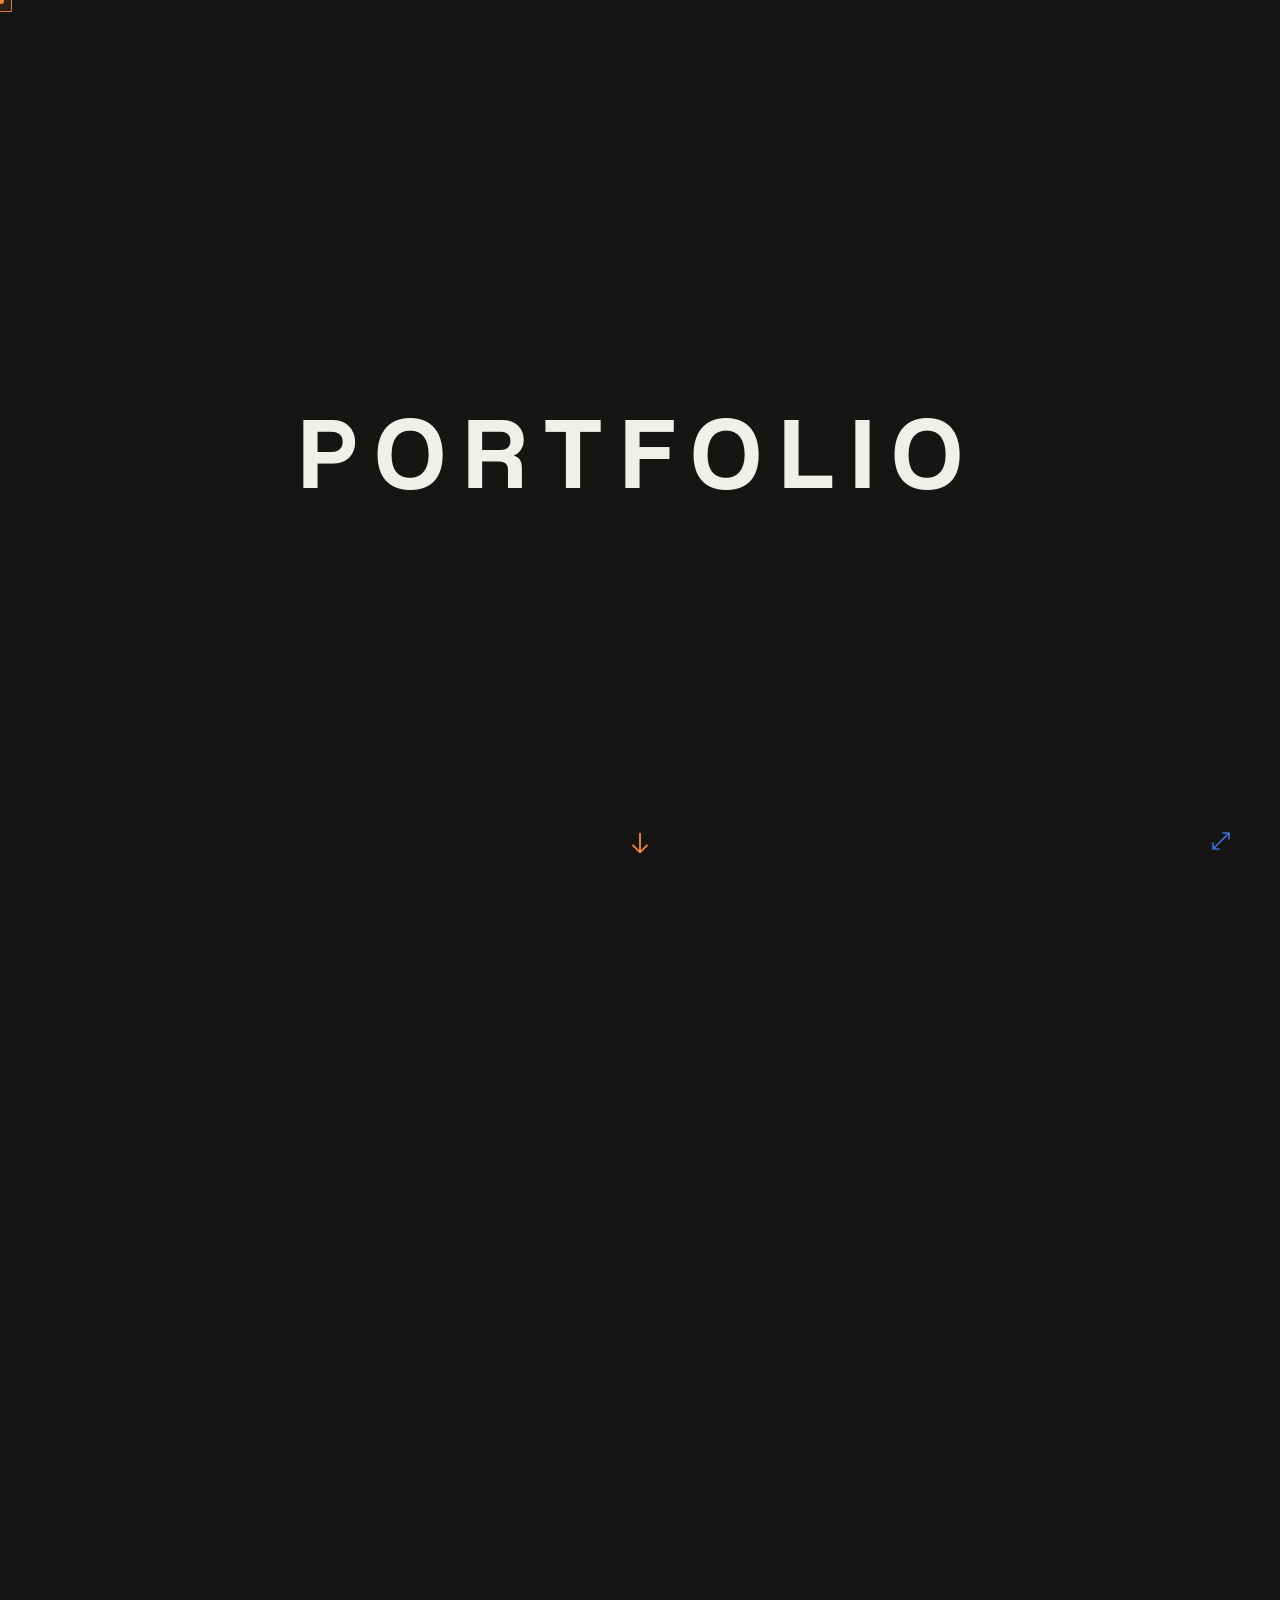
==== commit e286e489: "About me" ====
--- a/video/index.html
+++ b/video/index.html
@@ -528,7 +528,7 @@
                 <div class="identity-body">
                     <span class="identity-divider" aria-hidden="true"></span>
                     <h2 class="identity-title"><span class="identity-text" data-i18n="about.title">About me</span></h2>
-                    <p data-i18n="about.text">I’m a designer who enjoys working between visuals, interaction and digital experiences. I’m especially interested in UX/UI and in creating things that are not only nice to look at, but also easy to understand and use.<br>I’ve explored different kinds of projects, from editorial design to websites and interactive work, and I like bringing that mix into what I do. I’m curious, hands-on and still learning, but I care a lot about making thoughtful design decisions and improving with every project.<br>At the moment, I’m looking for opportunities where I can grow, collaborate with other people and gain more experience in real design and digital product environments.</p>
+                    <p data-i18n="about.text.video">I’m a multidisciplinary designer who enjoys working with video, movement and visual storytelling. I like taking an idea and shaping it through editing, rhythm, image and sound, whether it becomes a video, a digital experience or a piece of visual communication. I’ve worked across UX/UI, branding, editorial design, motion and interactive projects, and I enjoy bringing those different areas together. I’m curious, practical and still learning, and I’m looking for a place where I can grow, work with other people and take part in real creative projects.</p>
                     <div class="identity-cv">
                         <a class="identity-cv__link" href="../Joana Marques.pdf" target="_blank" rel="noopener" data-i18n="about.cv.open">Open CV</a>
                     </div>
@@ -575,6 +575,6 @@
             <path class="fullscreen-toggle__icon fullscreen-toggle__icon--exit" d="M20 4L13 11M13 11H19M13 11V5M4 20L11 13M11 13H5M11 13V19" />
         </svg>
     </button>
-    <script src="../index.js?v=17" defer></script>
+    <script src="../index.js?v=18" defer></script>
 </body>
 </html>
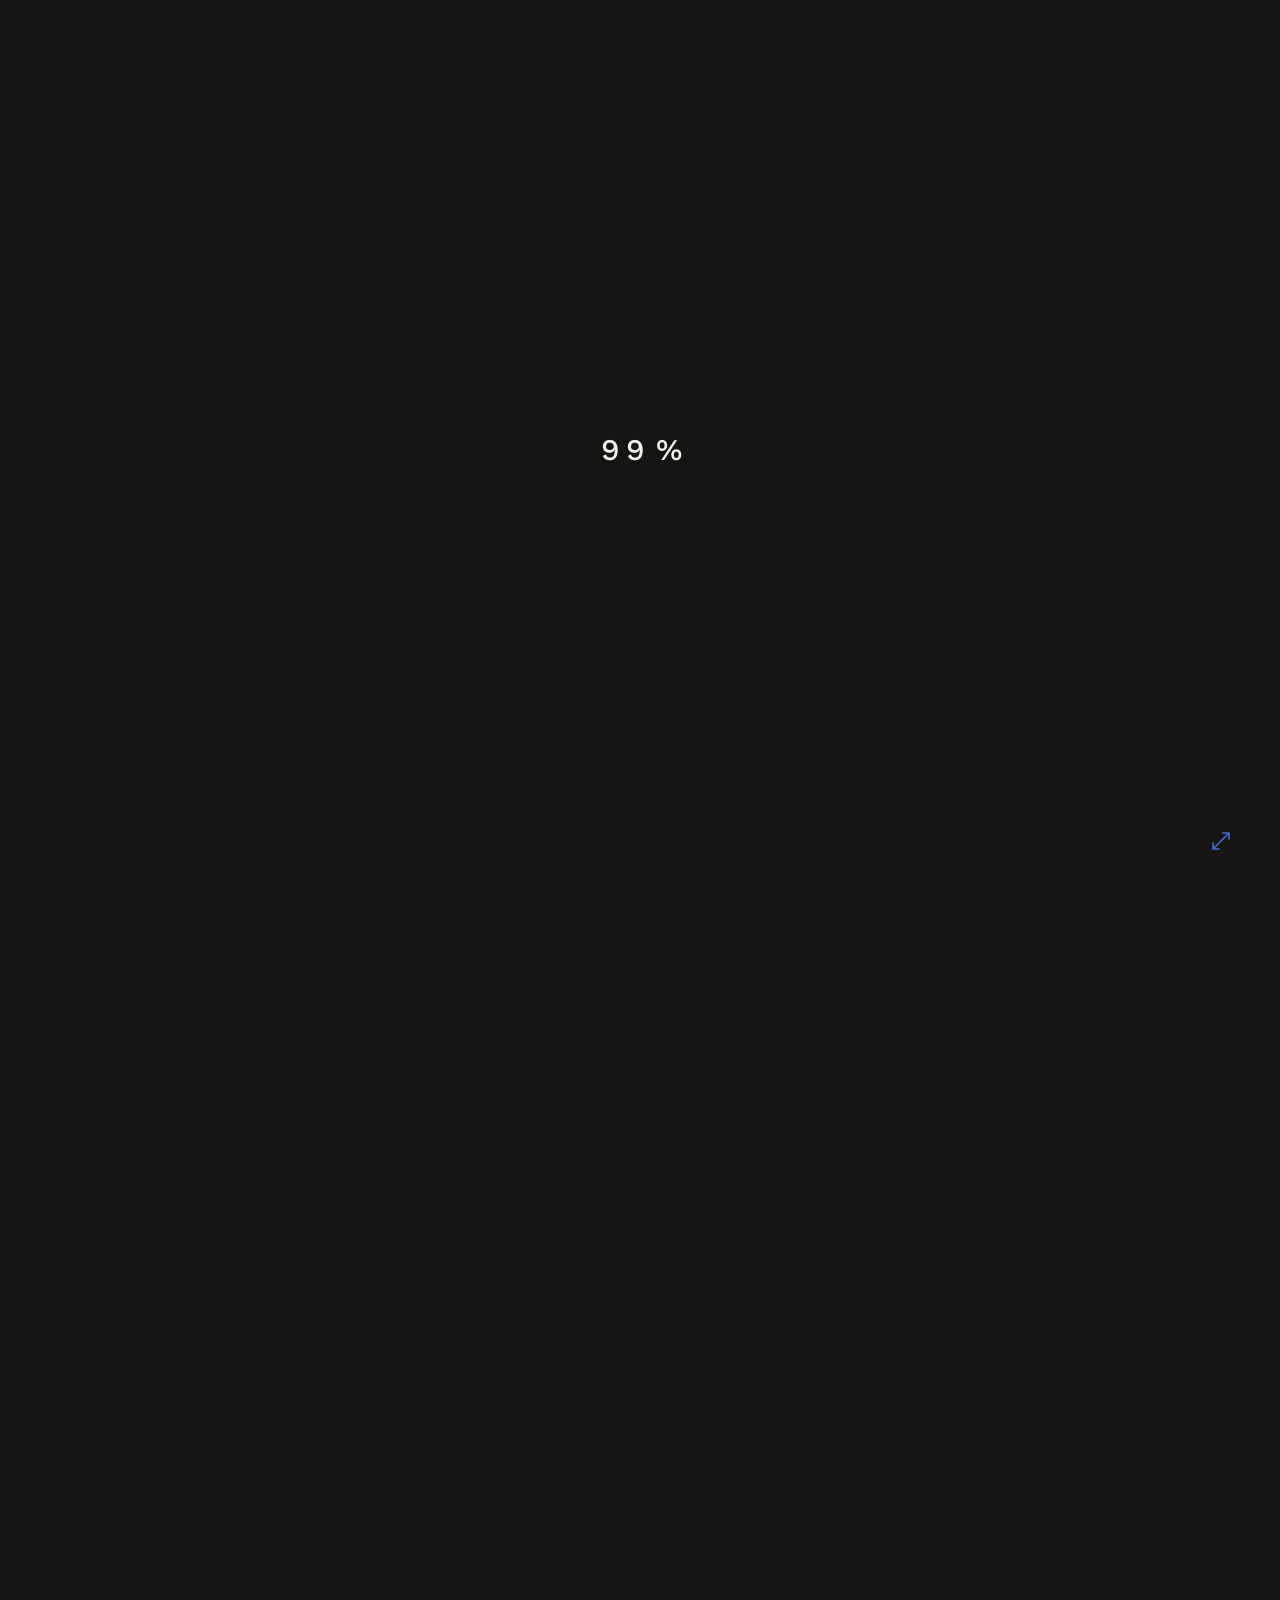
==== commit 6a937666: "icon upgrade" ====
--- a/video/index.html
+++ b/video/index.html
@@ -18,9 +18,9 @@
     <meta name="twitter:title" content="Joana Marques">
     <meta name="twitter:description" content="Portfolio of Joana Marques, featuring digital design, interactive experiences, visual identity and communication projects.">
     <meta name="twitter:image" content="https://joanamarquess.github.io/Portfolio/icon/favicon-white.png?v=8">
-    <link rel="icon" type="image/png" href="../icon/favicon-white.png?v=8">
-    <link rel="shortcut icon" type="image/png" href="../icon/favicon-white.png?v=8">
-    <link rel="apple-touch-icon" href="../icon/safari-icon-white.png?v=8">
+    <link rel="icon" type="image/png" href="https://joanamarquess.github.io/Portfolio/icon/favicon-white.png?v=9">
+    <link rel="shortcut icon" type="image/png" href="https://joanamarquess.github.io/Portfolio/icon/favicon-white.png?v=9">
+    <link rel="apple-touch-icon" href="https://joanamarquess.github.io/Portfolio/icon/safari-icon-white.png?v=9">
     <link rel="preconnect" href="https://fonts.googleapis.com">
     <link rel="preconnect" href="https://fonts.gstatic.com" crossorigin>
     <link href="https://fonts.googleapis.com/css2?family=Work+Sans:wght@300;400;500&family=Montserrat:wght@400;500;600&family=Poppins:wght@400;500;600;700&display=swap" rel="stylesheet">
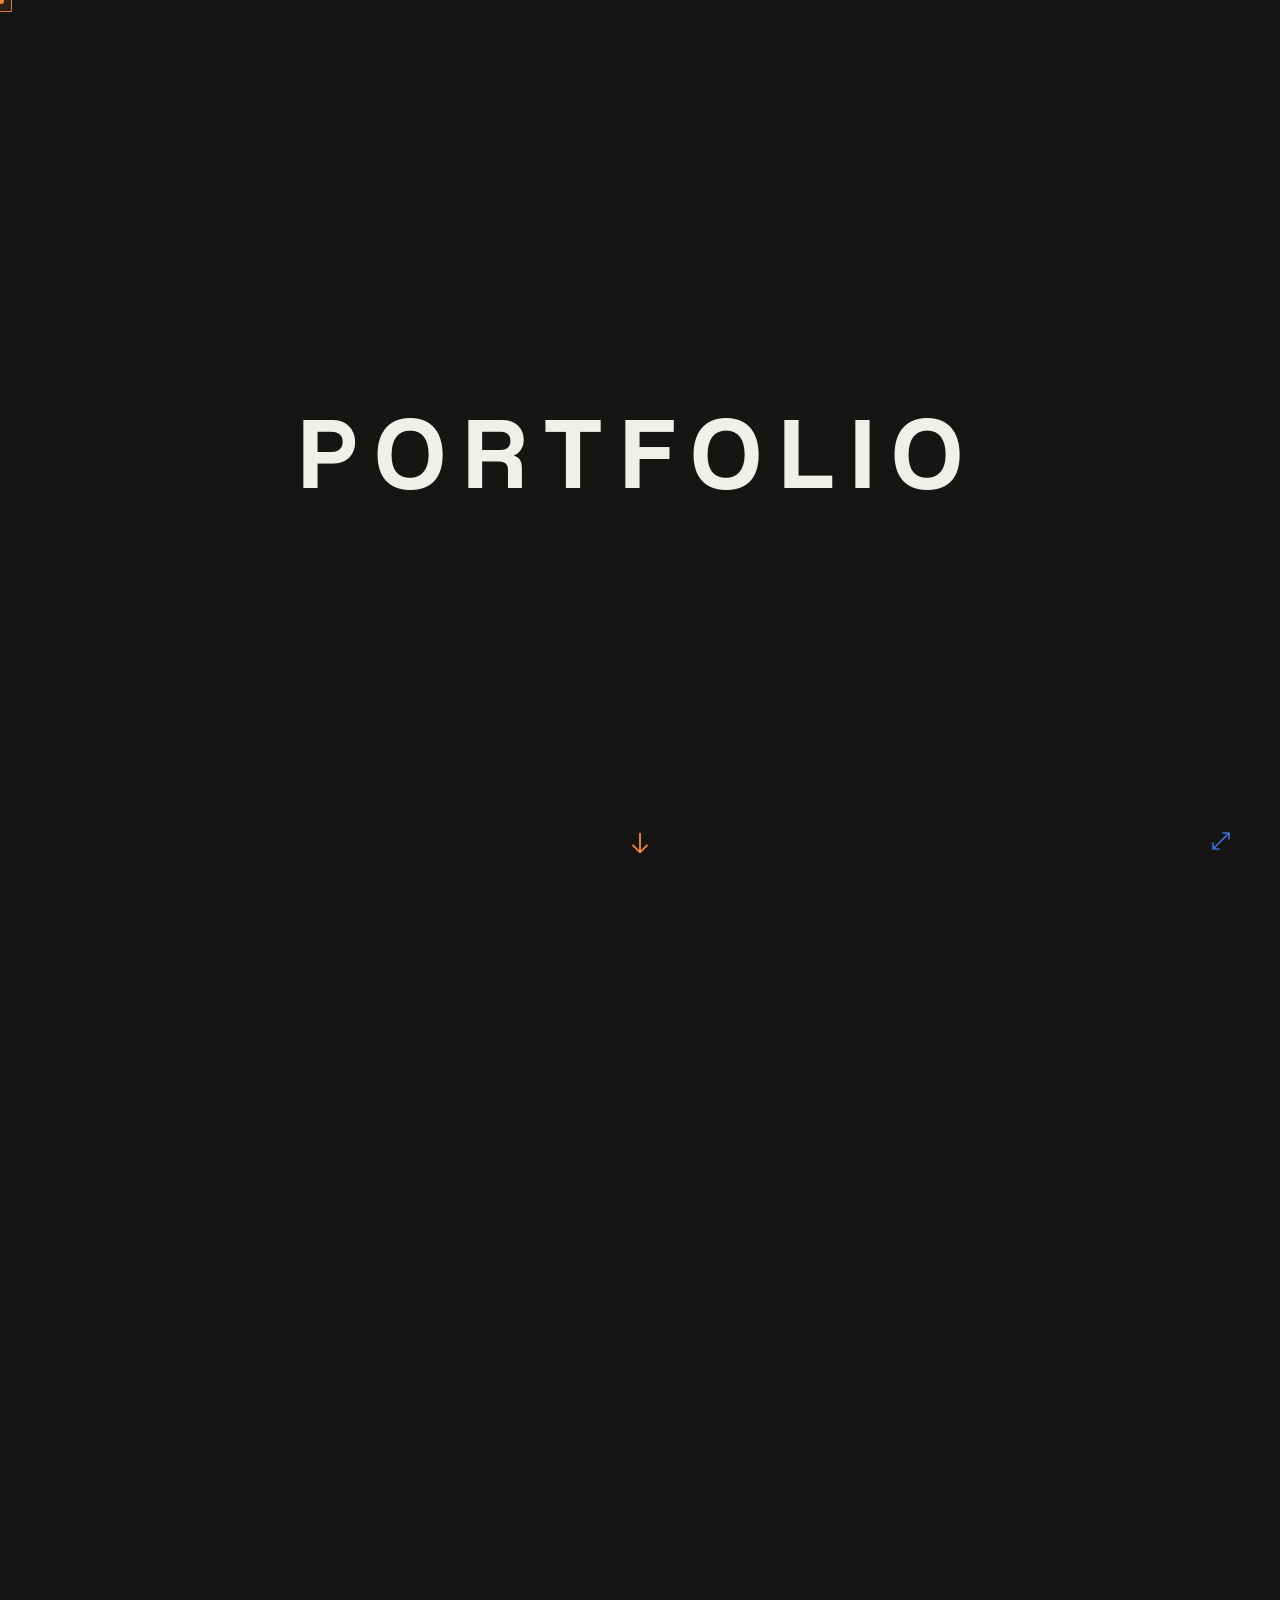
==== commit 43832eb2: "v2" ====
--- a/video/index.html
+++ b/video/index.html
@@ -18,15 +18,26 @@
     <meta name="twitter:title" content="Joana Marques">
     <meta name="twitter:description" content="Portfolio of Joana Marques, featuring digital design, interactive experiences, visual identity and communication projects.">
     <meta name="twitter:image" content="https://joanamarquess.github.io/Portfolio/icon/favicon-white.png?v=8">
-    <link rel="icon" type="image/png" href="https://joanamarquess.github.io/Portfolio/icon/favicon-white.png?v=9">
-    <link rel="shortcut icon" type="image/png" href="https://joanamarquess.github.io/Portfolio/icon/favicon-white.png?v=9">
-    <link rel="apple-touch-icon" href="https://joanamarquess.github.io/Portfolio/icon/safari-icon-white.png?v=9">
+    <link id="site-favicon" rel="icon" type="image/png" href="../icon/favicon-white.png?v=10">
+    <link id="site-shortcut-icon" rel="shortcut icon" type="image/png" href="../icon/favicon-white.png?v=10">
+    <link id="site-apple-icon" rel="apple-touch-icon" href="../icon/safari-icon-white.png?v=10">
+    <script>
+        (() => {
+            const path = window.location.pathname.replace(/\/index\.html?$/i, "/");
+            const base = /\/video$/i.test(path)
+                ? `${path.slice(0, -"/video".length) || ""}/icon/`.replace(/\/{2,}/g, "/")
+                : "../icon/";
+            document.getElementById("site-favicon")?.setAttribute("href", `${base}favicon-white.png?v=10`);
+            document.getElementById("site-shortcut-icon")?.setAttribute("href", `${base}favicon-white.png?v=10`);
+            document.getElementById("site-apple-icon")?.setAttribute("href", `${base}safari-icon-white.png?v=10`);
+        })();
+    </script>
     <link rel="preconnect" href="https://fonts.googleapis.com">
     <link rel="preconnect" href="https://fonts.gstatic.com" crossorigin>
     <link href="https://fonts.googleapis.com/css2?family=Work+Sans:wght@300;400;500&family=Montserrat:wght@400;500;600&family=Poppins:wght@400;500;600;700&display=swap" rel="stylesheet">
     <link rel="preload" as="image" href="../p3/mac.png">
     <link rel="preload" as="image" href="../p3/p3.png">
-    <link rel="stylesheet" href="../index.css?v=61">
+    <link rel="stylesheet" href="../index.css?v=62">
 </head>
 <body>
     <header class="site-header">
@@ -390,12 +401,12 @@
                                 </div>
                             </div>
                         </figure>
-                        <figure class="work-item" data-project="beyond-earth-video">
+                        <figure class="work-item" data-project="beyond-earth">
                             <div class="work-item__layout">
                                 <div class="work-item__header">
                                     <div class="work-item__intro">
                                         <h3 class="work-item__title">Beyond Earth</h3>
-                                        <p class="work-item__meta" data-i18n="work.meta.beyondearth">interactive web experience · 2026</p>
+                                        <p class="work-item__meta work-item__meta--stacked" data-i18n="work.meta.beyondearth">interactive web experience&#10;2026</p>
                                     </div>
                                     <button class="work-item__toggle" type="button" aria-expanded="false" aria-controls="work-beyond-earth" aria-label="Toggle project details" data-i18n-attr="aria-label:work.toggle">
                                         <svg viewBox="0 0 48 48" aria-hidden="true">
@@ -575,6 +586,6 @@
             <path class="fullscreen-toggle__icon fullscreen-toggle__icon--exit" d="M20 4L13 11M13 11H19M13 11V5M4 20L11 13M11 13H5M11 13V19" />
         </svg>
     </button>
-    <script src="../index.js?v=18" defer></script>
+    <script src="../index.js?v=19" defer></script>
 </body>
 </html>
--- a/index.css
+++ b/index.css
@@ -1583,6 +1583,11 @@
   color: var(--ink-soft);
 }
 
+.work-item__meta--stacked {
+  line-height: 1.5;
+  white-space: pre-line;
+}
+
 .work-item__tools {
   display: none;
   margin: 0 0 -8px;
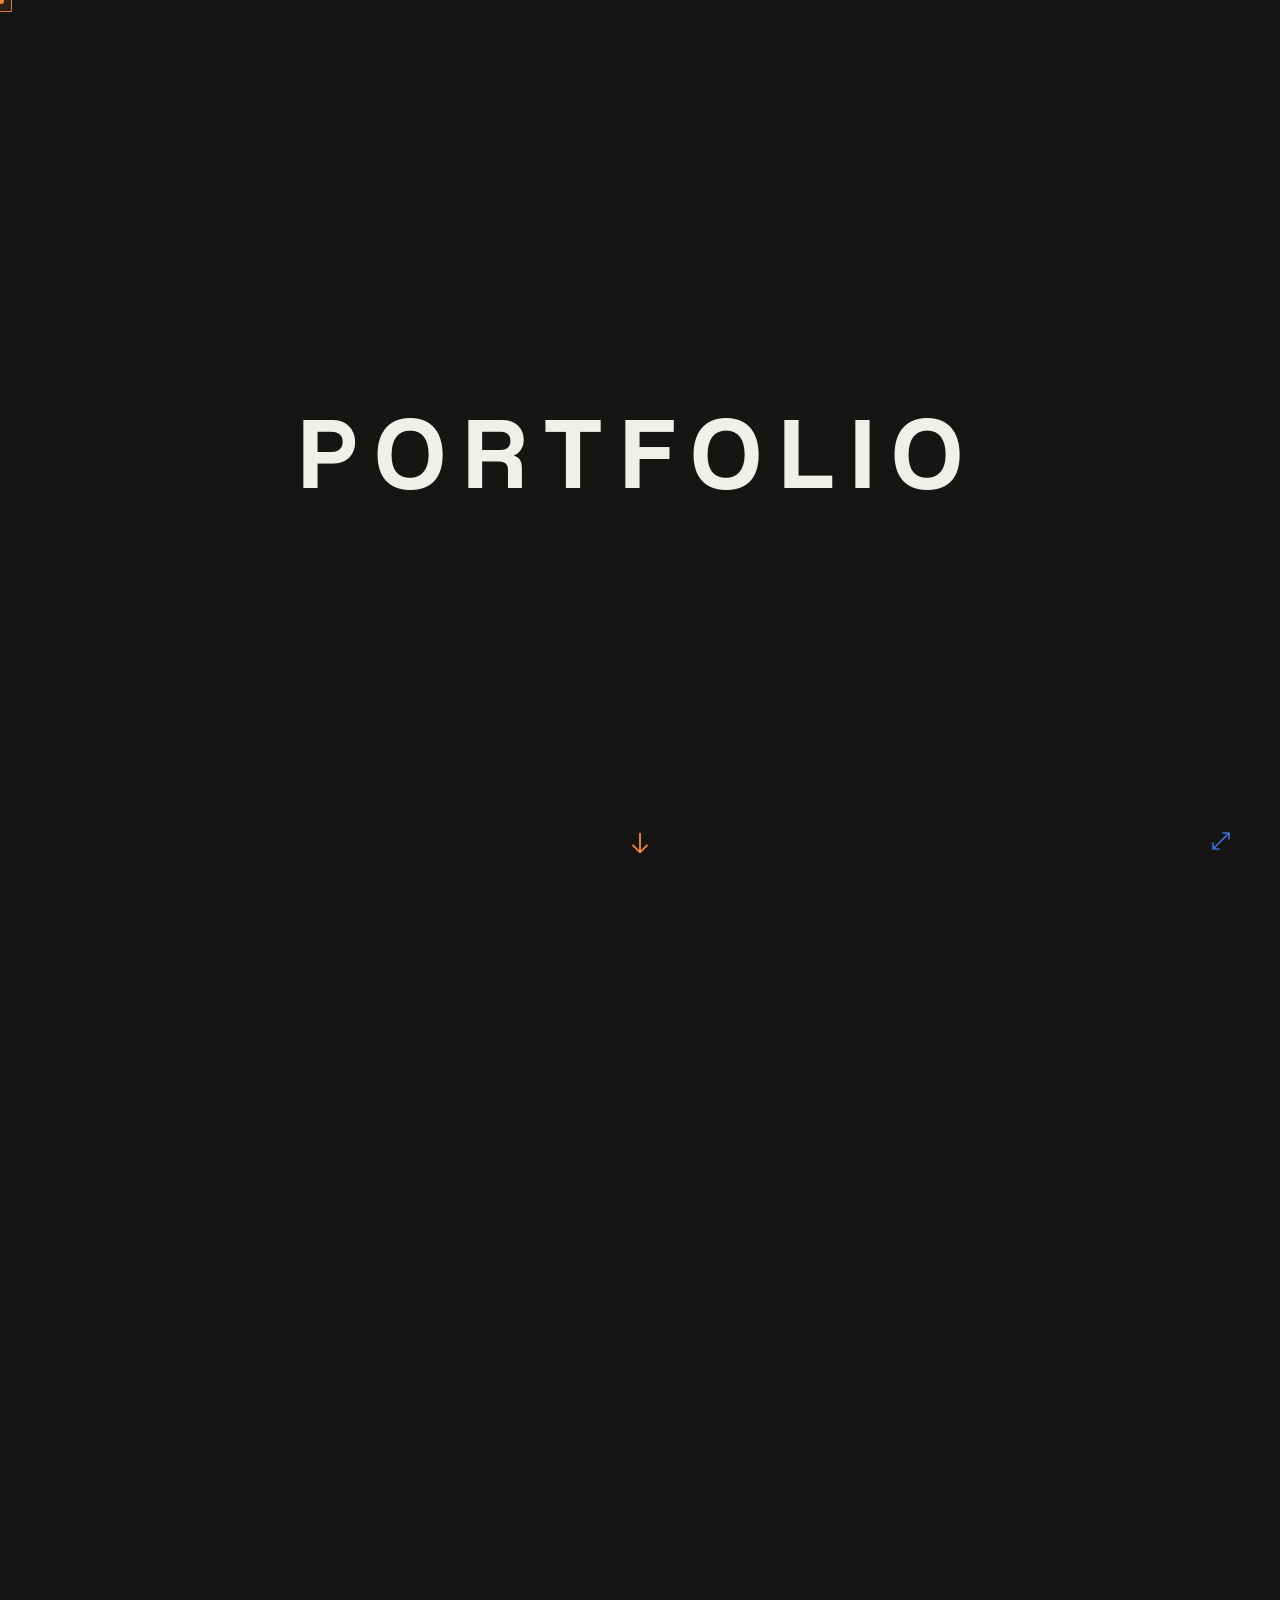
==== commit d38ad6c9: "Bust portfolio CSS cache" ====
--- a/video/index.html
+++ b/video/index.html
@@ -37,7 +37,7 @@
     <link href="https://fonts.googleapis.com/css2?family=Work+Sans:wght@300;400;500&family=Montserrat:wght@400;500;600&family=Poppins:wght@400;500;600;700&display=swap" rel="stylesheet">
     <link rel="preload" as="image" href="../p3/mac.png">
     <link rel="preload" as="image" href="../p3/p3.png">
-    <link rel="stylesheet" href="../index.css?v=62">
+    <link rel="stylesheet" href="../index.css?v=63">
 </head>
 <body>
     <header class="site-header">
--- a/index.css
+++ b/index.css
@@ -1791,10 +1791,6 @@
   --safe-ink: #30331d;
 }
 
-.work-item[data-project="beyond-earth"] {
-  grid-column: 1 / -1;
-}
-
 .work-item__brand-stack {
   display: grid;
   gap: clamp(22px, 3vw, 32px);
